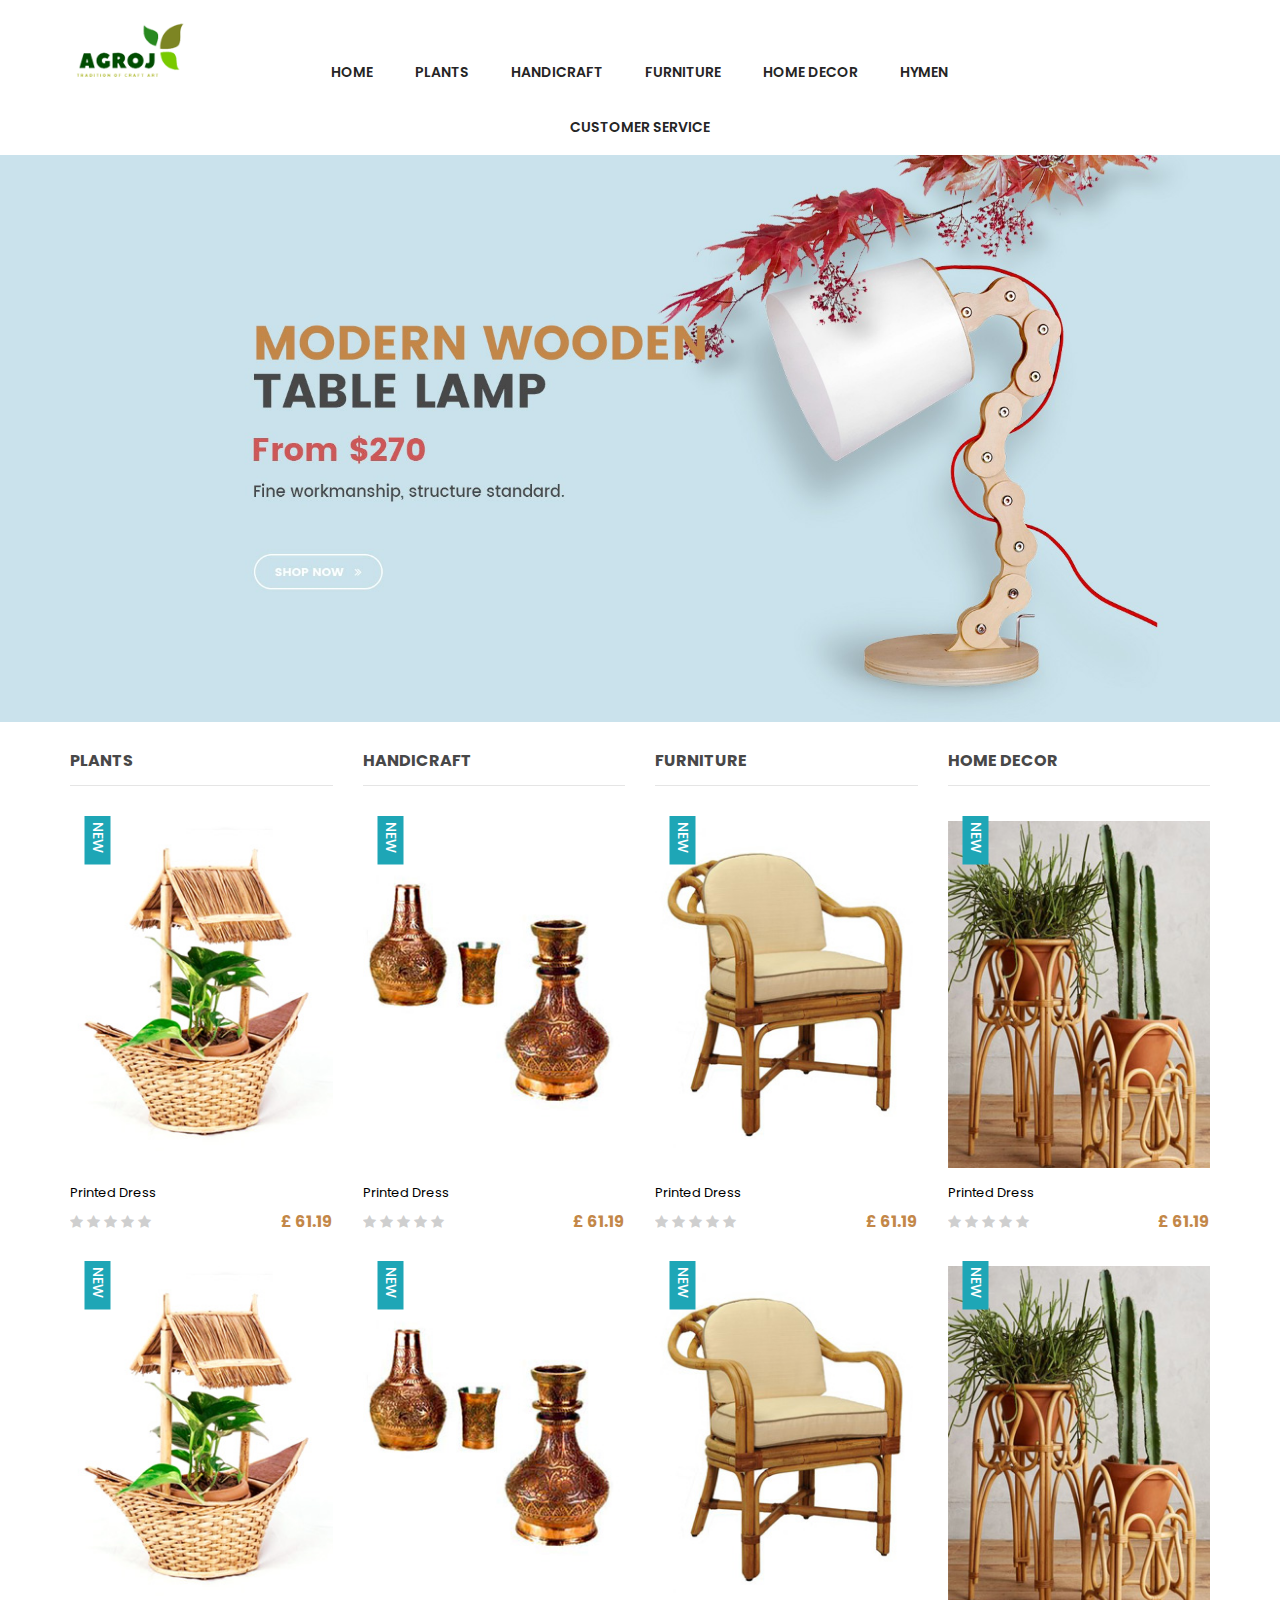
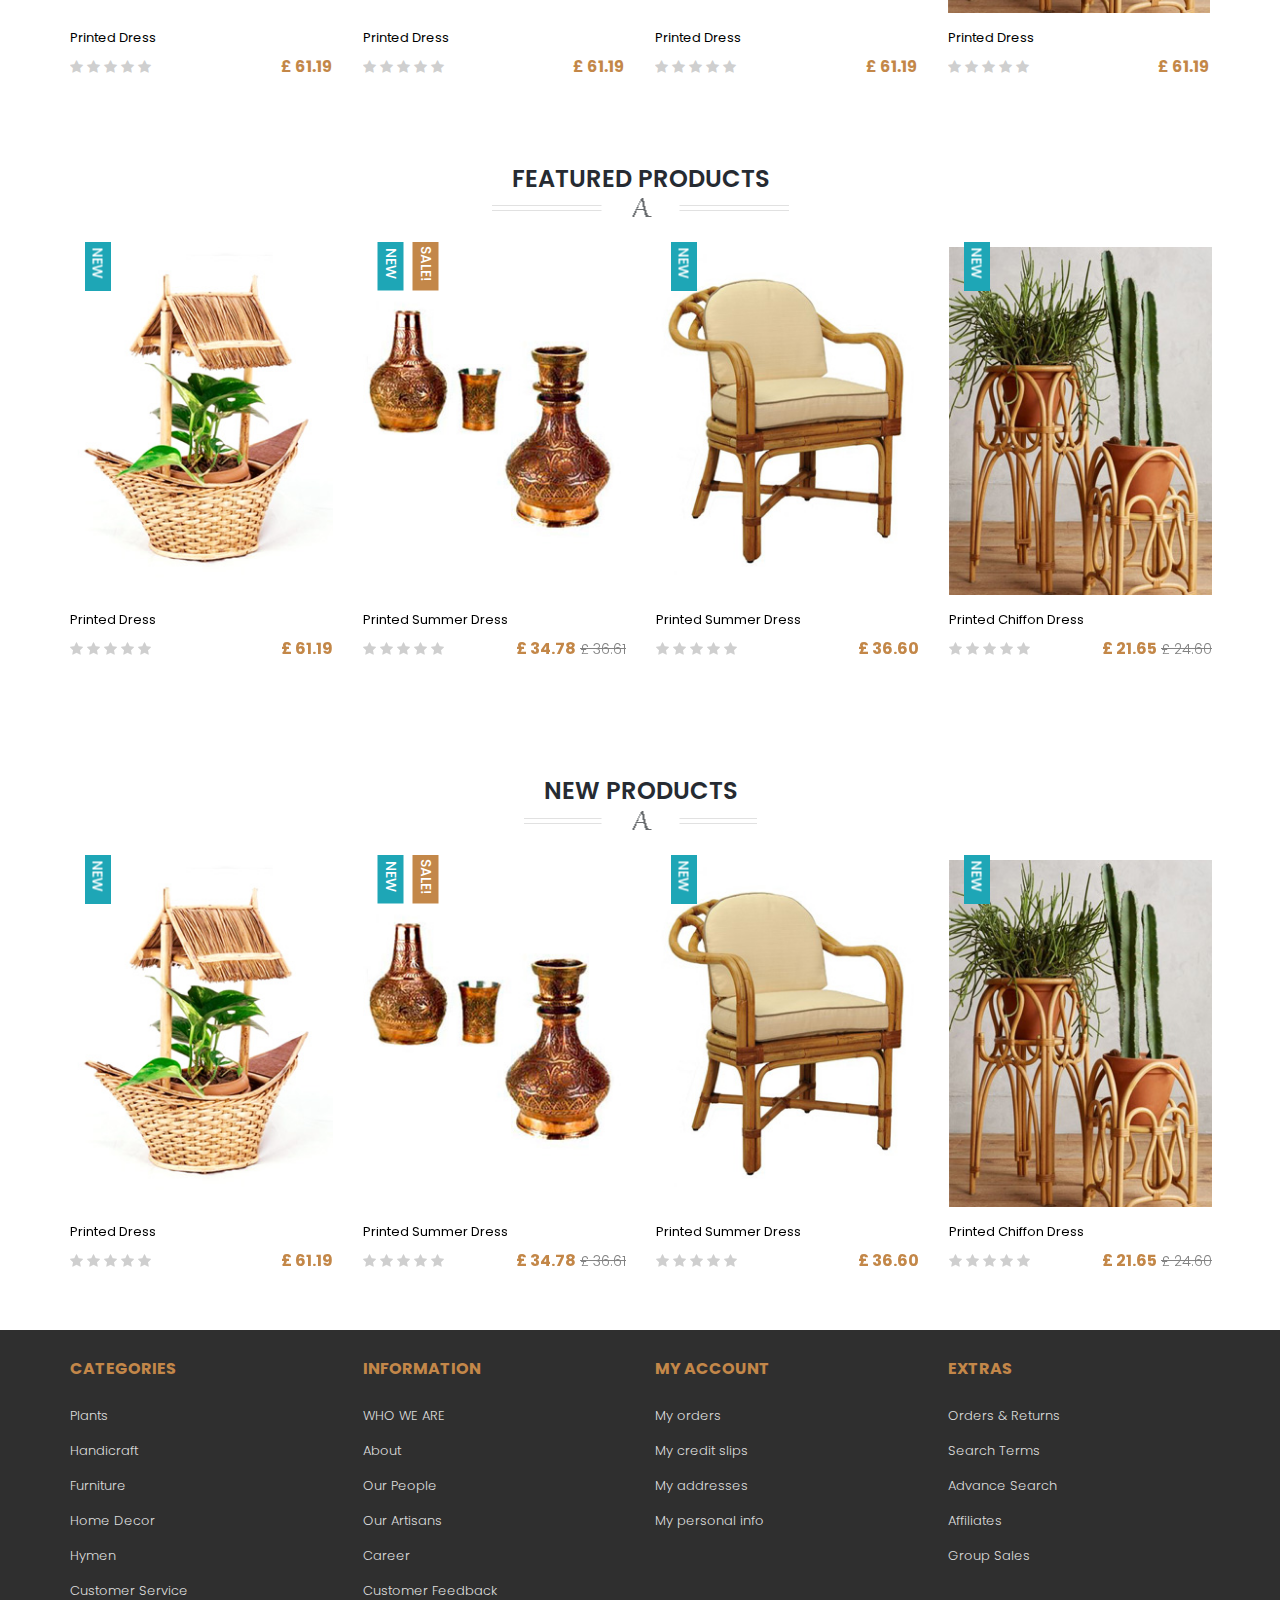
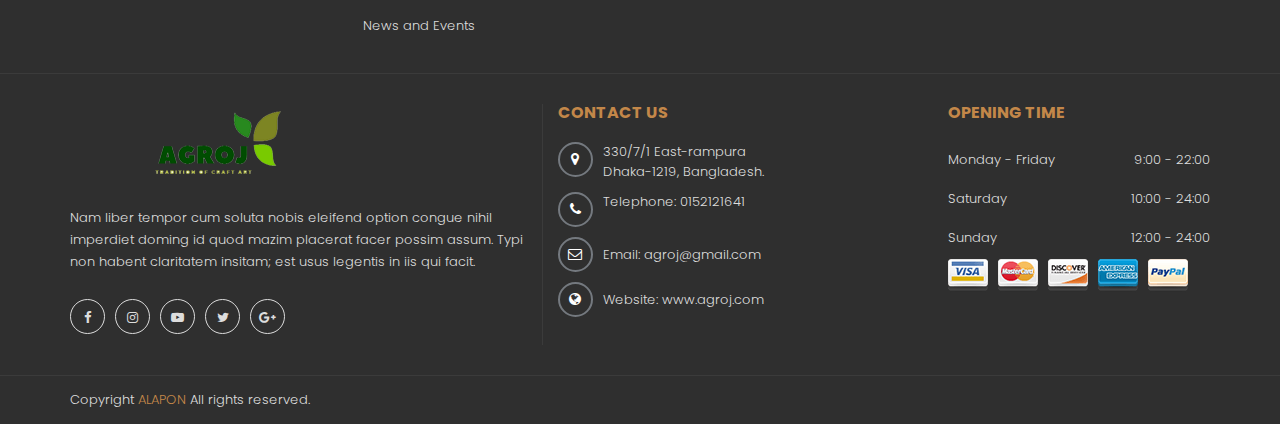
==== index.html @ 656a162f "index category details for demo" ====
<!doctype html>
<html class="no-js" lang="">
    <head>
        <meta charset="utf-8">
        <meta http-equiv="x-ua-compatible" content="ie=edge">
        <title>Home | AGROJ</title>
        <meta name="description" content="">
        <meta name="viewport" content="width=device-width, initial-scale=1">
        <!-- favicon -->		
        <link rel="shortcut icon" type="image/x-icon" href="img/favicon.ico">		
        <!-- Google Fonts -->
        <link href='https://fonts.googleapis.com/css?family=Poppins:400,500,700,300,600' rel='stylesheet' type='text/css'>
        <link rel="stylesheet" href="https://cdnjs.cloudflare.com/ajax/libs/font-awesome/4.7.0/css/font-awesome.min.css">
        <!-- Bootstrap CSS -->		
        <link rel="stylesheet" href="css/bootstrap.min.css">
        <!-- Font Awesome CSS -->
        <link rel="stylesheet" href="css/font-awesome.min.css">
        <!-- Stroke 7 Icon CSS -->
        <link rel="stylesheet" href="css/pe-icon-7-stroke.css">
        <!-- owl.carousel CSS -->
        <link rel="stylesheet" href="css/owl.carousel.css">
        <link rel="stylesheet" href="css/owl.theme.css">
        <link rel="stylesheet" href="css/owl.transitions.css">
        <!-- nivo slider CSS -->
        <link rel="stylesheet" href="css/nivo-slider.css" type="text/css" />
        <link rel="stylesheet" href="css/preview.css" type="text/css" media="screen" />	        
        <!-- jquery-ui CSS -->
        <link rel="stylesheet" href="css/jquery-ui.css">
        <!-- meanmenu CSS -->
        <link rel="stylesheet" href="css/meanmenu.min.css">
        <!-- animate CSS -->
        <link rel="stylesheet" href="css/animate.css">
        <!-- bxslider CSS -->
        <link rel="stylesheet" href="css/jquery.bxslider.css">
        <!-- Venobox CSS -->	
        <link rel="stylesheet" href="css/venobox.css" media="screen" />
        <!-- normalize CSS -->
        <link rel="stylesheet" href="css/normalize.css">
        <!-- main CSS -->
        <link rel="stylesheet" href="css/main.css">
        <!-- style CSS -->
        <link rel="stylesheet" href="css/style.css">
        <!-- responsive CSS -->
        <link rel="stylesheet" href="css/responsive.css">
        <!-- modernizr JS -->		
        <script src="js/modernizr-2.8.3.min.js"></script>
    </head>
    <body>
        <!-- Header Area Start -->
        <div class="header-area">
            <!-- Header Bottom Start -->
            <div class="header-bottom">
                <div class="container-fluid">
                    <div class="row">
                        <div class="col-lg-2 col-md-2 col-sm-6 col-xs-12">
                            <!-- Header Logo -->
                            <div class="header-logo">
                                <a href="index.html" title="Goetze">
                                    <img class="img-responsive" src="img/logo.png" alt="" style="margin-top: 20px;">
                                </a>
                            </div>
                        </div>

                        <div class="col-lg-8 col-md-8 col-sm-12 col-xs-12">
                            <!-- Main Menu -->
                            <div class="mainmenu">
                                <nav>
                                    <ul>
                                        <li class="expand"><a href="index.html">Home</a></li>
                                        <li class="expand"><a href="#">Plants</a>
                                            <!-- DropDown Menu -->
                                            <ul class="restrain sub-menu">
                                                <li><a href="#">Plant with handtrcraft</a></li>
                                                <li><a href="#">Plants with Pots</a></li>
                                                <li><a href="#">Only Plants</a></li>
                                            </ul>
                                        </li>
                                        <li class="expand"><a href="#">Handicraft</a>
                                            <!-- DropDown Menu -->
                                            <ul class="restrain sub-menu">
                                                <li><a href="#">Hut</a></li>
                                                <li><a href="#">Rickshaw</a></li>
                                                <li><a href="#">Nest</a></li>
                                                <li><a href="#">Square Box</a></li>
                                                <li><a href="#">Bamboo Stan</a></li>
                                                <li><a href="#">Hanging Pot</a></li>
                                            </ul>
                                        </li>
                                        <li><a href="#">Furniture</a>
                                            <!-- Mega Menu Four Column -->
                                            <div class="mega-menu">
                                                <span>
                                                    <a class="mega-title" href="#">Cane Furniture</a>
                                                    <a href="#">Chair</a>
                                                    <a href="#">Table</a>
                                                    <a href="#">Bed</a>
                                                    <a href="#">Sofa</a>
                                                    <a href="#">Old man Sticks</a>
                                                    <a href="#">Dolna</a>
                                                    <a href="#">Shelf</a>
                                                </span>
                                                <span>
                                                    <a class="mega-title" href="#">Wooden Furniture</a>
                                                    <a href="#">Wall Shelf</a>
                                                    <a href="#">CornerShelf</a>
                                                </span>
                                                <span>
                                                    <a class="mega-title" href="#">Bamboo Furniture</a>
                                                </span>
                                            </div>
                                        </li>
                                        <li><a href="#">Home Decor</a>
                                            <!-- Mega Menu Four Column -->
                                            <div class="mega-menu">
                                                <span>
                                                    <a class="mega-title" href="#">Living</a>
                                                    <a href="#">Mat</a>
                                                    <a href="#">Lamp</a>
                                                    <a href="#">Partition</a>
                                                    <a href="#">Curtains</a>
                                                    <a href="#">Katha</a>
                                                </span>
                                                <span>
                                                    <a class="mega-title" href="#">Dining</a>
                                                    <a href="#">Placemats</a>
                                                    <a href="#">Tray</a>
                                                    <a href="#">Coasters</a>
                                                    <a href="#">Runner</a>
                                                </span>
                                                <span>
                                                    <a class="mega-title" href="#">Decor</a>
                                                    <a href="#">Mirrors</a>
                                                    <a href="#">Hangers</a>
                                                    <a href="#">Photo Frame</a>
                                                    <a href="#">Boxes</a>
                                                    <a href="#">Flower Vase</a>
                                                    <a href="#">Shopping Bag</a>
                                                </span>
                                                <span>
                                                    <a class="mega-title" href="#">Office Accessoriecs</a>
                                                    <a href="#">Folder</a>
                                                    <a href="#l">Files Rack</a>
                                                </span>
                                            </div>
                                        </li>
                                        <li class="expand"><a href="#">Hymen</a>
                                            <!-- DropDown Menu -->
                                            <ul class="restrain sub-menu">
                                                <li class="sub-menu-title"><a href="#">Hymen Item</a></li>
                                                <li><a href="#">Gift</a></li>
                                                <li><a href="#">Jewellery</a></li>
                                                <li><a href="#">Decor</a></li>
                                            </ul>
                                        </li>
                                        <li><a href="#">Customer Service</a></li>
                                    </ul>
                                </nav>
                            </div>
                            <!--Mian Menu End-->
                        </div>
                        <!--Header Bottom Right Start-->
                        <div class="col-lg-2 col-md-2  col-sm-6 col-xs-12 header-right-inner">
                            
                        </div>
                    </div>
                </div>
            </div>
            <!--Header Bottom End-->
        </div>
        <!-- Header Area End -->
        <!-- Mobile Menu Start -->
        <div class="mobile-menu-area">
            <div class="container">
                <div class="row">
                    <div class="col-lg-12 col-md-12 col-sm-12">
                        <div class="mobile-menu">
                            <nav id="dropdown">
                                <ul>
                                    <li><a href="index.html">Home</a></li>
                                    <li><a href="#">Plants</a>
                                        <ul>
                                            <li><a href="#">Plant with handtrcraft</a></li>
                                            <li><a href="#">Plants with Pots</a></li>
                                            <li><a href="#">Only Plants</a></li>
                                        </ul>
                                    </li>
                                    <li><a href="#">Handicraft</a>
                                        <ul>
                                            <li><a href="#">Hut</a></li>
                                            <li><a href="#">Rickshaw</a></li>
                                            <li><a href="#">Nest</a></li>
                                            <li><a href="#">Square Box</a></li>
                                            <li><a href="#">Bamboo Stan</a></li>
                                            <li><a href="#">Hanging Pot</a></li>
                                        </ul>
                                    </li>
                                    <li><a href="#">Furniture</a>
                                        <ul>
                                            <li><a href="#">Cane Furniture</a>
                                                <ul>
                                                    <li><a href="#">Chair</a></li>
                                                    <li><a href="#">Table</a></li>
                                                    <li><a href="#">Bed</a></li>
                                                    <li><a href="#">Sofa</a></li>
                                                    <li><a href="#">Old man Sticks</a></li>
                                                    <li><a href="#">Dolna</a></li>
                                                    <li><a href="#">Shelf</a></li>
                                                </ul>
                                            </li>
                                            <li><a href="#">Cane Furniture</a>
                                                <ul>
                                                    <li><a href="#">Wall Shelf  </a></li>
                                                    <li><a href="#">CornerShelf</a></li>
                                                </ul>
                                            </li>
                                            <li><a href="#">Bamboo Furniture</a></li>
                                        </ul>
                                    </li>
                                    <li><a href="#">Home Decor</a>
                                        <ul>
                                            <li><a href="#">CLiving</a>
                                                <ul>
                                                    <li><a href="#">Mat</a></li>
                                                    <li><a href="#">Lamp</a></li>
                                                    <li><a href="#">Partition</a></li>
                                                    <li><a href="#">Curtains</a></li>
                                                    <li><a href="#">Katha</a></li>
                                                </ul>
                                            </li>
                                            <li><a href="#">Dining</a>
                                                <ul>
                                                    <li><a href="#">Placemats</a></li>
                                                    <li><a href="#">Tray</a></li>
                                                    <li><a href="#">Coasters</a></li>
                                                    <li><a href="#">Runner</a></li>
                                                </ul>
                                            </li>
                                            <li><a href="#">Decor</a>
                                                <ul>
                                                    <li><a href="#">Mirrors</a></li>
                                                    <li><a href="#">Hangers</a></li>
                                                    <li><a href="#">Photo Frame</a></li>
                                                    <li><a href="#">Boxes</a></li>
                                                    <li><a href="#">Flower Vase</a></li>
                                                    <li><a href="#">Shopping Bag</a></li>
                                                </ul>
                                            </li>
                                            <li><a href="#">Office Accessoriecs</a>
                                                <ul>
                                                    <li><a href="#">Folder</a></li>
                                                    <li><a href="#">Files Rack</a></li>
                                                </ul>
                                            </li>
                                        </ul>
                                    </li>
                                    <li><a href="#">Hymen</a>
                                        <ul>
                                            <li><a href="#">Gift</a></li>
                                            <li><a href="#">Jewellery</a></li>
                                            <li><a href="#">Decor</a></li>
                                        </ul>
                                    </li>
                                    <li><a href="#">Customer Service</a></li>
                                </ul>
                            </nav>
                        </div>
                    </div>
                </div>
            </div>
        </div>		
        <!-- Mobile Menu End -->
        <!--Slider Area Start-->
        <div class="slider-area">
            <div class="slider-area">
                <div class="bend niceties preview-1">
                    <div id="ensign-nivoslider-3" class="slides">   
                        <a href="#"><img src="img/slider/1.jpg" alt=""/></a>
                        <a href="#"> <img src="img/slider/2.jpg" alt=""/></a>
                    </div>
                </div>
            </div>
        </div>
        <!--Slider Area End-->
        <!--Category Area Start-->
        <div class="category-area">
            <div class="container">
                <div class="row">
                    <div class="single-cat-list col-lg-3 col-md-3 col-sm-4 col-xs-12">
                        <!-- Category Title -->
                        <h4>Plants</h4>
                        <div class="single-product">
                            <!--product Content-->
                            <div class="product-img-content">
                                <!--Product Image-->
                                <div class="product-img">
                                    <a href="product-simple.html" title="Printed Dress">
                                        <img src="img/featured/1.jpg" alt="">
                                    </a>		                                    
                                </div>
                                <span class="new-label">New</span>
                                <!--Product Action-->
                                <div class="product-action">
                                    <a href="#" title="Add to cart"><i class="fa fa-shopping-cart"></i></a>
                                    <a href="#" title="Product details" data-toggle="modal" data-target="#productModal"><i class="fa fa-expand"></i></a>
                                </div>
                            </div>
                            <div class="product-content">
                                <h5><a href="product-simple.html" title="Printed Dress">Printed Dress</a></h5>
                                <!--Product Rating-->
                                <div class="rating-icon">
                                    <i class="fa fa-star"></i>
                                    <i class="fa fa-star"></i>
                                    <i class="fa fa-star"></i>
                                    <i class="fa fa-star"></i>
                                    <i class="fa fa-star"></i>
                                </div>
                                <!--Product Price-->
                                <div class="product-price">
                                    <span class="new-price">£ 61.19</span>
                                </div>
                            </div>
                        </div>
                        <div class="single-product">
                            <!--product Content-->
                            <div class="product-img-content">
                                <!--Product Image-->
                                <div class="product-img">
                                    <a href="product-simple.html" title="Printed Dress">
                                        <img src="img/featured/1.jpg" alt="">
                                    </a>		                                    
                                </div>
                                <span class="new-label">New</span>
                                <!--Product Action-->
                                <div class="product-action">
                                    <a href="#" title="Add to cart"><i class="fa fa-shopping-cart"></i></a>
                                    <a href="#" title="Product details" data-toggle="modal" data-target="#productModal"><i class="fa fa-expand"></i></a>
                                </div>
                            </div>
                            <div class="product-content">
                                <h5><a href="product-simple.html" title="Printed Dress">Printed Dress</a></h5>
                                <!--Product Rating-->
                                <div class="rating-icon">
                                    <i class="fa fa-star"></i>
                                    <i class="fa fa-star"></i>
                                    <i class="fa fa-star"></i>
                                    <i class="fa fa-star"></i>
                                    <i class="fa fa-star"></i>
                                </div>
                                <!--Product Price-->
                                <div class="product-price">
                                    <span class="new-price">£ 61.19</span>
                                </div>
                            </div>
                        </div>
                    </div>
                    <div class="single-cat-list col-lg-3 col-md-3 col-sm-4 col-xs-12">
                        <!-- Category Title -->
                        <h4>Handicraft</h4>
                        <div class="single-product">
                            <!--product Content-->
                            <div class="product-img-content">
                                <!--Product Image-->
                                <div class="product-img">
                                    <a href="product-simple.html" title="Printed Dress">
                                        <img src="img/featured/2.jpg" alt="">
                                    </a>		                                    
                                </div>
                                <span class="new-label">New</span>
                                <!--Product Action-->
                                <div class="product-action">
                                    <a href="#" title="Add to cart"><i class="fa fa-shopping-cart"></i></a>
                                    <a href="#" title="Product details" data-toggle="modal" data-target="#productModal"><i class="fa fa-expand"></i></a>
                                </div>
                            </div>
                            <div class="product-content">
                                <h5><a href="product-simple.html" title="Printed Dress">Printed Dress</a></h5>
                                <!--Product Rating-->
                                <div class="rating-icon">
                                    <i class="fa fa-star"></i>
                                    <i class="fa fa-star"></i>
                                    <i class="fa fa-star"></i>
                                    <i class="fa fa-star"></i>
                                    <i class="fa fa-star"></i>
                                </div>
                                <!--Product Price-->
                                <div class="product-price">
                                    <span class="new-price">£ 61.19</span>
                                </div>
                            </div>
                        </div>
                        <div class="single-product">
                            <!--product Content-->
                            <div class="product-img-content">
                                <!--Product Image-->
                                <div class="product-img">
                                    <a href="product-simple.html" title="Printed Dress">
                                        <img src="img/featured/2.jpg" alt="">
                                    </a>		                                    
                                </div>
                                <span class="new-label">New</span>
                                <!--Product Action-->
                                <div class="product-action">
                                    <a href="#" title="Add to cart"><i class="fa fa-shopping-cart"></i></a>
                                    <a href="#" title="Product details" data-toggle="modal" data-target="#productModal"><i class="fa fa-expand"></i></a>
                                </div>
                            </div>
                            <div class="product-content">
                                <h5><a href="product-simple.html" title="Printed Dress">Printed Dress</a></h5>
                                <!--Product Rating-->
                                <div class="rating-icon">
                                    <i class="fa fa-star"></i>
                                    <i class="fa fa-star"></i>
                                    <i class="fa fa-star"></i>
                                    <i class="fa fa-star"></i>
                                    <i class="fa fa-star"></i>
                                </div>
                                <!--Product Price-->
                                <div class="product-price">
                                    <span class="new-price">£ 61.19</span>
                                </div>
                            </div>
                        </div>
                    </div>
                    <div class="single-cat-list col-lg-3 col-md-3 col-sm-4 col-xs-12">
                        <!-- Category Title -->
                        <h4>Furniture</h4>
                        <div class="single-product">
                            <!--product Content-->
                            <div class="product-img-content">
                                <!--Product Image-->
                                <div class="product-img">
                                    <a href="product-simple.html" title="Printed Dress">
                                        <img src="img/featured/3.jpg" alt="">
                                    </a>		                                    
                                </div>
                                <span class="new-label">New</span>
                                <!--Product Action-->
                                <div class="product-action">
                                    <a href="#" title="Add to cart"><i class="fa fa-shopping-cart"></i></a>
                                    <a href="#" title="Product details" data-toggle="modal" data-target="#productModal"><i class="fa fa-expand"></i></a>
                                </div>
                            </div>
                            <div class="product-content">
                                <h5><a href="product-simple.html" title="Printed Dress">Printed Dress</a></h5>
                                <!--Product Rating-->
                                <div class="rating-icon">
                                    <i class="fa fa-star"></i>
                                    <i class="fa fa-star"></i>
                                    <i class="fa fa-star"></i>
                                    <i class="fa fa-star"></i>
                                    <i class="fa fa-star"></i>
                                </div>
                                <!--Product Price-->
                                <div class="product-price">
                                    <span class="new-price">£ 61.19</span>
                                </div>
                            </div>
                        </div>
                        <div class="single-product">
                            <!--product Content-->
                            <div class="product-img-content">
                                <!--Product Image-->
                                <div class="product-img">
                                    <a href="product-simple.html" title="Printed Dress">
                                        <img src="img/featured/3.jpg" alt="">
                                    </a>		                                    
                                </div>
                                <span class="new-label">New</span>
                                <!--Product Action-->
                                <div class="product-action">
                                    <a href="#" title="Add to cart"><i class="fa fa-shopping-cart"></i></a>
                                    <a href="#" title="Product details" data-toggle="modal" data-target="#productModal"><i class="fa fa-expand"></i></a>
                                </div>
                            </div>
                            <div class="product-content">
                                <h5><a href="product-simple.html" title="Printed Dress">Printed Dress</a></h5>
                                <!--Product Rating-->
                                <div class="rating-icon">
                                    <i class="fa fa-star"></i>
                                    <i class="fa fa-star"></i>
                                    <i class="fa fa-star"></i>
                                    <i class="fa fa-star"></i>
                                    <i class="fa fa-star"></i>
                                </div>
                                <!--Product Price-->
                                <div class="product-price">
                                    <span class="new-price">£ 61.19</span>
                                </div>
                            </div>
                        </div>
                    </div>
                    <div class="single-cat-list col-lg-3 col-md-3 col-sm-4 col-xs-12">
                        <!-- Category Title -->
                        <h4>Home Decor</h4>
                        <div class="single-product">
                            <!--product Content-->
                            <div class="product-img-content">
                                <!--Product Image-->
                                <div class="product-img">
                                    <a href="product-simple.html" title="Printed Dress">
                                        <img src="img/featured/4.jpg" alt="">
                                    </a>		                                    
                                </div>
                                <span class="new-label">New</span>
                                <!--Product Action-->
                                <div class="product-action">
                                    <a href="#" title="Add to cart"><i class="fa fa-shopping-cart"></i></a>
                                    <a href="#" title="Product details" data-toggle="modal" data-target="#productModal"><i class="fa fa-expand"></i></a>
                                </div>
                            </div>
                            <div class="product-content">
                                <h5><a href="product-simple.html" title="Printed Dress">Printed Dress</a></h5>
                                <!--Product Rating-->
                                <div class="rating-icon">
                                    <i class="fa fa-star"></i>
                                    <i class="fa fa-star"></i>
                                    <i class="fa fa-star"></i>
                                    <i class="fa fa-star"></i>
                                    <i class="fa fa-star"></i>
                                </div>
                                <!--Product Price-->
                                <div class="product-price">
                                    <span class="new-price">£ 61.19</span>
                                </div>
                            </div>
                        </div>
                        <div class="single-product">
                            <!--product Content-->
                            <div class="product-img-content">
                                <!--Product Image-->
                                <div class="product-img">
                                    <a href="product-simple.html" title="Printed Dress">
                                        <img src="img/featured/4.jpg" alt="">
                                    </a>		                                    
                                </div>
                                <span class="new-label">New</span>
                                <!--Product Action-->
                                <div class="product-action">
                                    <a href="#" title="Add to cart"><i class="fa fa-shopping-cart"></i></a>
                                    <a href="#" title="Product details" data-toggle="modal" data-target="#productModal"><i class="fa fa-expand"></i></a>
                                </div>
                            </div>
                            <div class="product-content">
                                <h5><a href="product-simple.html" title="Printed Dress">Printed Dress</a></h5>
                                <!--Product Rating-->
                                <div class="rating-icon">
                                    <i class="fa fa-star"></i>
                                    <i class="fa fa-star"></i>
                                    <i class="fa fa-star"></i>
                                    <i class="fa fa-star"></i>
                                    <i class="fa fa-star"></i>
                                </div>
                                <!--Product Price-->
                                <div class="product-price">
                                    <span class="new-price">£ 61.19</span>
                                </div>
                            </div>
                        </div>
                    </div>
                </div>
            </div>
        </div>
        <!--Category Area End-->	
        <!--Featured Area Start-->
        <div class="featured-area section-padding">
            <div class="container">
                <div class="section-title">
                    <h4>Featured products</h4>
                </div>
                <div class="row">
                    <!--Product List Start-->
                    <div class="featured-product-list indicator-style">
                        <!--Single Product -->
                        <div class="col-md-3 col-sm-6">
                            <div class="single-product">
                                <!--product Content-->
                                <div class="product-img-content">
                                    <!--Product Image-->
                                    <div class="product-img">
                                        <a href="product-simple.html" title="Printed Dress">
                                            <img src="img/featured/1.jpg" alt="">
                                        </a>		                                    
                                    </div>
                                    <span class="new-label">New</span>
                                    <!--Product Action-->
                                    <div class="product-action">
                                        <a href="#" title="Add to cart"><i class="fa fa-shopping-cart"></i></a>
                                        <a href="#" title="Product details" data-toggle="modal" data-target="#productModal"><i class="fa fa-expand"></i></a>
                                    </div>
                                </div>
                                <div class="product-content">
                                    <h5><a href="product-simple.html" title="Printed Dress">Printed Dress</a></h5>
                                    <!--Product Rating-->
                                    <div class="rating-icon">
                                        <i class="fa fa-star"></i>
                                        <i class="fa fa-star"></i>
                                        <i class="fa fa-star"></i>
                                        <i class="fa fa-star"></i>
                                        <i class="fa fa-star"></i>
                                    </div>
                                    <!--Product Price-->
                                    <div class="product-price">
                                        <span class="new-price">£ 61.19</span>
                                    </div>
                                </div>
                            </div>
                        </div>
                        <!--Single Product -->
                        <div class="col-md-3 col-sm-6">
                            <div class="single-product">
                                <!--product Content-->
                                <div class="product-img-content">
                                    <!--Product Image-->
                                    <div class="product-img">
                                        <a href="product-simple.html" title="Printed Summer Dress">
                                            <img src="img/featured/2.jpg" alt="">
                                        </a>		                                    
                                    </div>
                                    <span class="new-label">New</span>
                                    <span class="sale-label">Sale!</span>
                                    <!--Product Action-->
                                    <div class="product-action">
                                        <a href="#" title="Add to cart"><i class="fa fa-shopping-cart"></i></a>
                                        <a href="#" title="Product details" data-toggle="modal" data-target="#productModal"><i class="fa fa-expand"></i></a>
                                    </div>
                                </div>
                                <div class="product-content">
                                    <h5><a href="product-simple.html" title="Printed Summer Dress">Printed Summer Dress</a></h5>
                                    <!--Product Rating-->
                                    <div class="rating-icon">
                                        <i class="fa fa-star"></i>
                                        <i class="fa fa-star"></i>
                                        <i class="fa fa-star"></i>
                                        <i class="fa fa-star"></i>
                                        <i class="fa fa-star"></i>
                                    </div>
                                    <!--Product Price-->
                                    <div class="product-price">
                                        <span class="new-price">£ 34.78</span>
                                        <span class="old-price">£ 36.61</span>
                                    </div>
                                </div>
                            </div>
                        </div>
                        <!--Single Product -->
                        <div class="col-md-3 col-sm-6">
                            <div class="single-product">
                                <!--product Content-->
                                <div class="product-img-content">
                                    <!--Product Image-->
                                    <div class="product-img">
                                        <a href="product-simple.html" title="Printed Summer Dress">
                                            <img src="img/featured/3.jpg" alt="">
                                        </a>		                                    
                                    </div>
                                    <span class="new-label">New</span>
                                    <!--Product Action-->
                                    <div class="product-action">
                                        <a href="#" title="Add to cart"><i class="fa fa-shopping-cart"></i></a>
                                        <a href="#" title="Product details" data-toggle="modal" data-target="#productModal"><i class="fa fa-expand"></i></a>
                                    </div>
                                </div>
                                <div class="product-content">
                                    <h5><a href="product-simple.html" title="Printed Summer Dress">Printed Summer Dress</a></h5>
                                    <!--Product Rating-->
                                    <div class="rating-icon">
                                        <i class="fa fa-star"></i>
                                        <i class="fa fa-star"></i>
                                        <i class="fa fa-star"></i>
                                        <i class="fa fa-star"></i>
                                        <i class="fa fa-star"></i>
                                    </div>
                                    <!--Product Price-->
                                    <div class="product-price">
                                        <span class="new-price">£ 36.60</span>
                                    </div>
                                </div>
                            </div>
                        </div>
                        <!--Single Product -->
                        <div class="col-md-3 col-sm-6">
                            <div class="single-product">
                                <!--product Content-->
                                <div class="product-img-content">
                                    <!--Product Image-->
                                    <div class="product-img">
                                        <a href="product-simple.html" title="Printed Chiffon Dress">
                                            <img src="img/featured/4.jpg" alt="">
                                        </a>		                                    
                                    </div>
                                    <span class="new-label">New</span>
                                    <!--Product Action-->
                                    <div class="product-action">
                                        <a href="#" title="Add to cart"><i class="fa fa-shopping-cart"></i></a>
                                        <a href="#" title="Product details" data-toggle="modal" data-target="#productModal"><i class="fa fa-expand"></i></a>
                                    </div>
                                </div>
                                <div class="product-content">
                                    <h5><a href="product-simple.html" title="Printed Chiffon Dress">Printed Chiffon Dress</a></h5>
                                    <!--Product Rating-->
                                    <div class="rating-icon">
                                        <i class="fa fa-star"></i>
                                        <i class="fa fa-star"></i>
                                        <i class="fa fa-star"></i>
                                        <i class="fa fa-star"></i>
                                        <i class="fa fa-star"></i>
                                    </div>
                                    <!--Product Price-->
                                    <div class="product-price">
                                        <span class="new-price">£ 21.65</span>
                                        <span class="old-price">£ 24.60</span>
                                    </div>
                                </div>
                            </div>
                        </div>
                        <!--Single Product -->
                        <div class="col-md-3 col-sm-6">
                            <div class="single-product">
                                <!--product Content-->
                                <div class="product-img-content">
                                    <!--Product Image-->
                                    <div class="product-img">
                                        <a href="product-simple.html" title="Printed Dress">
                                            <img src="img/featured/5.jpg" alt="">
                                        </a>		                                    
                                    </div>
                                    <span class="new-label">New</span>
                                    <!--Product Action-->
                                    <div class="product-action">
                                        <a href="#" title="Add to cart"><i class="fa fa-shopping-cart"></i></a>
                                        <a href="#" title="Product details" data-toggle="modal" data-target="#productModal"><i class="fa fa-expand"></i></a>
                                    </div>
                                </div>
                                <div class="product-content">
                                    <h5><a href="product-simple.html" title="Printed Dress">Printed Dress</a></h5>
                                    <!--Product Rating-->
                                    <div class="rating-icon">
                                        <i class="fa fa-star"></i>
                                        <i class="fa fa-star"></i>
                                        <i class="fa fa-star"></i>
                                        <i class="fa fa-star"></i>
                                        <i class="fa fa-star"></i>
                                    </div>
                                    <!--Product Price-->
                                    <div class="product-price">
                                        <span class="new-price">£ 31.20</span>
                                    </div>
                                </div>
                            </div>
                        </div>
                        <!--Single Product -->
                        <div class="col-md-3 col-sm-6">
                            <div class="single-product">
                                <!--product Content-->
                                <div class="product-img-content">
                                    <!--Product Image-->
                                    <div class="product-img">
                                        <a href="product-simple.html" title="Blouse">
                                            <img src="img/featured/6.jpg" alt="">
                                        </a>		                                    
                                    </div>
                                    <span class="new-label">New</span>
                                    <!--Product Action-->
                                    <div class="product-action">
                                        <a href="#" title="Add to cart"><i class="fa fa-shopping-cart"></i></a>
                                        <a href="#" title="Product details" data-toggle="modal" data-target="#productModal"><i class="fa fa-expand"></i></a>
                                    </div>
                                </div>
                                <div class="product-content">
                                    <!--Product Name-->
                                    <h5><a href="product-simple.html" title="Blouse">Blouse</a></h5>
                                    <!--Product Rating-->
                                    <div class="rating-icon">
                                        <i class="fa fa-star"></i>
                                        <i class="fa fa-star"></i>
                                        <i class="fa fa-star"></i>
                                        <i class="fa fa-star"></i>
                                        <i class="fa fa-star"></i>
                                    </div>
                                    <!--Product Price-->
                                    <div class="product-price">
                                        <span class="new-price">£ 32.40</span>
                                    </div>
                                </div>
                            </div>
                        </div>
                        <!--Single Product -->
                        <div class="col-md-3 col-sm-6">
                            <div class="single-product">
                                <!--product Content-->
                                <div class="product-img-content">
                                    <!--Product Image-->
                                    <div class="product-img">
                                        <a href="product-simple.html" title="Faded Short Sleeves T-shirt">
                                            <img src="img/featured/7.jpg" alt="">
                                        </a>		                                    
                                    </div>
                                    <span class="new-label">New</span>
                                    <!--Product Action-->
                                    <div class="product-action">
                                        <a href="#" title="Add to cart"><i class="fa fa-shopping-cart"></i></a>
                                        <a href="#" title="Product details" data-toggle="modal" data-target="#productModal"><i class="fa fa-expand"></i></a>
                                    </div>
                                </div>
                                <div class="product-content">
                                    <!--Product Name-->
                                    <h5><a href="product-simple.html" title="Faded Short Sleeves T-shirt">Faded Short Sleeves T-shirt</a></h5>
                                    <!--Product Rating-->
                                    <div class="rating-icon">
                                        <i class="fa fa-star"></i>
                                        <i class="fa fa-star"></i>
                                        <i class="fa fa-star"></i>
                                        <i class="fa fa-star"></i>
                                        <i class="fa fa-star"></i>
                                    </div>
                                    <!--Product Price-->
                                    <div class="product-price">
                                        <span class="new-price">£ 16.84</span>
                                        <span class="old-price">£ 19.81</span>
                                    </div>
                                </div>
                            </div>
                        </div>
                        <!--Single Product End-->
                    </div>
                    <!--Product List Start-->
                </div>
            </div>
        </div>
        <!--Featured Area End-->	
        <!--New products Area Start-->
        <div class="featured-area section-padding">
            <div class="container">
                <div class="section-title">
                    <h4>New products</h4>
                </div>
                <div class="row">
                    <!--Product List Start-->
                    <div class="featured-product-list indicator-style">
                        <!--Single Product -->
                        <div class="col-md-3 col-sm-6">
                            <div class="single-product">
                                <!--product Content-->
                                <div class="product-img-content">
                                    <!--Product Image-->
                                    <div class="product-img">
                                        <a href="product-simple.html" title="Printed Dress">
                                            <img src="img/featured/1.jpg" alt="">
                                        </a>		                                    
                                    </div>
                                    <span class="new-label">New</span>
                                    <!--Product Action-->
                                    <div class="product-action">
                                        <a href="#" title="Add to cart"><i class="fa fa-shopping-cart"></i></a>
                                        <a href="#" title="Product details" data-toggle="modal" data-target="#productModal"><i class="fa fa-expand"></i></a>
                                    </div>
                                </div>
                                <div class="product-content">
                                    <h5><a href="product-simple.html" title="Printed Dress">Printed Dress</a></h5>
                                    <!--Product Rating-->
                                    <div class="rating-icon">
                                        <i class="fa fa-star"></i>
                                        <i class="fa fa-star"></i>
                                        <i class="fa fa-star"></i>
                                        <i class="fa fa-star"></i>
                                        <i class="fa fa-star"></i>
                                    </div>
                                    <!--Product Price-->
                                    <div class="product-price">
                                        <span class="new-price">£ 61.19</span>
                                    </div>
                                </div>
                            </div>
                        </div>
                        <!--Single Product -->
                        <div class="col-md-3 col-sm-6">
                            <div class="single-product">
                                <!--product Content-->
                                <div class="product-img-content">
                                    <!--Product Image-->
                                    <div class="product-img">
                                        <a href="product-simple.html" title="Printed Summer Dress">
                                            <img src="img/featured/2.jpg" alt="">
                                        </a>		                                    
                                    </div>
                                    <span class="new-label">New</span>
                                    <span class="sale-label">Sale!</span>
                                    <!--Product Action-->
                                    <div class="product-action">
                                        <a href="#" title="Add to cart"><i class="fa fa-shopping-cart"></i></a>
                                        <a href="#" title="Product details" data-toggle="modal" data-target="#productModal"><i class="fa fa-expand"></i></a>
                                    </div>
                                </div>
                                <div class="product-content">
                                    <h5><a href="product-simple.html" title="Printed Summer Dress">Printed Summer Dress</a></h5>
                                    <!--Product Rating-->
                                    <div class="rating-icon">
                                        <i class="fa fa-star"></i>
                                        <i class="fa fa-star"></i>
                                        <i class="fa fa-star"></i>
                                        <i class="fa fa-star"></i>
                                        <i class="fa fa-star"></i>
                                    </div>
                                    <!--Product Price-->
                                    <div class="product-price">
                                        <span class="new-price">£ 34.78</span>
                                        <span class="old-price">£ 36.61</span>
                                    </div>
                                </div>
                            </div>
                        </div>
                        <!--Single Product -->
                        <div class="col-md-3 col-sm-6">
                            <div class="single-product">
                                <!--product Content-->
                                <div class="product-img-content">
                                    <!--Product Image-->
                                    <div class="product-img">
                                        <a href="product-simple.html" title="Printed Summer Dress">
                                            <img src="img/featured/3.jpg" alt="">
                                        </a>		                                    
                                    </div>
                                    <span class="new-label">New</span>
                                    <!--Product Action-->
                                    <div class="product-action">
                                        <a href="#" title="Add to cart"><i class="fa fa-shopping-cart"></i></a>
                                        <a href="#" title="Product details" data-toggle="modal" data-target="#productModal"><i class="fa fa-expand"></i></a>
                                    </div>
                                </div>
                                <div class="product-content">
                                    <h5><a href="product-simple.html" title="Printed Summer Dress">Printed Summer Dress</a></h5>
                                    <!--Product Rating-->
                                    <div class="rating-icon">
                                        <i class="fa fa-star"></i>
                                        <i class="fa fa-star"></i>
                                        <i class="fa fa-star"></i>
                                        <i class="fa fa-star"></i>
                                        <i class="fa fa-star"></i>
                                    </div>
                                    <!--Product Price-->
                                    <div class="product-price">
                                        <span class="new-price">£ 36.60</span>
                                    </div>
                                </div>
                            </div>
                        </div>
                        <!--Single Product -->
                        <div class="col-md-3 col-sm-6">
                            <div class="single-product">
                                <!--product Content-->
                                <div class="product-img-content">
                                    <!--Product Image-->
                                    <div class="product-img">
                                        <a href="product-simple.html" title="Printed Chiffon Dress">
                                            <img src="img/featured/4.jpg" alt="">
                                        </a>		                                    
                                    </div>
                                    <span class="new-label">New</span>
                                    <!--Product Action-->
                                    <div class="product-action">
                                        <a href="#" title="Add to cart"><i class="fa fa-shopping-cart"></i></a>
                                        <a href="#" title="Product details" data-toggle="modal" data-target="#productModal"><i class="fa fa-expand"></i></a>
                                    </div>
                                </div>
                                <div class="product-content">
                                    <h5><a href="product-simple.html" title="Printed Chiffon Dress">Printed Chiffon Dress</a></h5>
                                    <!--Product Rating-->
                                    <div class="rating-icon">
                                        <i class="fa fa-star"></i>
                                        <i class="fa fa-star"></i>
                                        <i class="fa fa-star"></i>
                                        <i class="fa fa-star"></i>
                                        <i class="fa fa-star"></i>
                                    </div>
                                    <!--Product Price-->
                                    <div class="product-price">
                                        <span class="new-price">£ 21.65</span>
                                        <span class="old-price">£ 24.60</span>
                                    </div>
                                </div>
                            </div>
                        </div>
                        <!--Single Product -->
                        <div class="col-md-3 col-sm-6">
                            <div class="single-product">
                                <!--product Content-->
                                <div class="product-img-content">
                                    <!--Product Image-->
                                    <div class="product-img">
                                        <a href="product-simple.html" title="Printed Dress">
                                            <img src="img/featured/5.jpg" alt="">
                                        </a>		                                    
                                    </div>
                                    <span class="new-label">New</span>
                                    <!--Product Action-->
                                    <div class="product-action">
                                        <a href="#" title="Add to cart"><i class="fa fa-shopping-cart"></i></a>
                                        <a href="#" title="Product details" data-toggle="modal" data-target="#productModal"><i class="fa fa-expand"></i></a>
                                    </div>
                                </div>
                                <div class="product-content">
                                    <h5><a href="product-simple.html" title="Printed Dress">Printed Dress</a></h5>
                                    <!--Product Rating-->
                                    <div class="rating-icon">
                                        <i class="fa fa-star"></i>
                                        <i class="fa fa-star"></i>
                                        <i class="fa fa-star"></i>
                                        <i class="fa fa-star"></i>
                                        <i class="fa fa-star"></i>
                                    </div>
                                    <!--Product Price-->
                                    <div class="product-price">
                                        <span class="new-price">£ 31.20</span>
                                    </div>
                                </div>
                            </div>
                        </div>
                        <!--Single Product -->
                        <div class="col-md-3 col-sm-6">
                            <div class="single-product">
                                <!--product Content-->
                                <div class="product-img-content">
                                    <!--Product Image-->
                                    <div class="product-img">
                                        <a href="product-simple.html" title="Blouse">
                                            <img src="img/featured/6.jpg" alt="">
                                        </a>		                                    
                                    </div>
                                    <span class="new-label">New</span>
                                    <!--Product Action-->
                                    <div class="product-action">
                                        <a href="#" title="Add to cart"><i class="fa fa-shopping-cart"></i></a>
                                        <a href="#" title="Product details" data-toggle="modal" data-target="#productModal"><i class="fa fa-expand"></i></a>
                                    </div>
                                </div>
                                <div class="product-content">
                                    <!--Product Name-->
                                    <h5><a href="product-simple.html" title="Blouse">Blouse</a></h5>
                                    <!--Product Rating-->
                                    <div class="rating-icon">
                                        <i class="fa fa-star"></i>
                                        <i class="fa fa-star"></i>
                                        <i class="fa fa-star"></i>
                                        <i class="fa fa-star"></i>
                                        <i class="fa fa-star"></i>
                                    </div>
                                    <!--Product Price-->
                                    <div class="product-price">
                                        <span class="new-price">£ 32.40</span>
                                    </div>
                                </div>
                            </div>
                        </div>
                        <!--Single Product -->
                        <div class="col-md-3 col-sm-6">
                            <div class="single-product">
                                <!--product Content-->
                                <div class="product-img-content">
                                    <!--Product Image-->
                                    <div class="product-img">
                                        <a href="product-simple.html" title="Faded Short Sleeves T-shirt">
                                            <img src="img/featured/7.jpg" alt="">
                                        </a>		                                    
                                    </div>
                                    <span class="new-label">New</span>
                                    <!--Product Action-->
                                    <div class="product-action">
                                        <a href="#" title="Add to cart"><i class="fa fa-shopping-cart"></i></a>
                                        <a href="#" title="Product details" data-toggle="modal" data-target="#productModal"><i class="fa fa-expand"></i></a>
                                    </div>
                                </div>
                                <div class="product-content">
                                    <!--Product Name-->
                                    <h5><a href="product-simple.html" title="Faded Short Sleeves T-shirt">Faded Short Sleeves T-shirt</a></h5>
                                    <!--Product Rating-->
                                    <div class="rating-icon">
                                        <i class="fa fa-star"></i>
                                        <i class="fa fa-star"></i>
                                        <i class="fa fa-star"></i>
                                        <i class="fa fa-star"></i>
                                        <i class="fa fa-star"></i>
                                    </div>
                                    <!--Product Price-->
                                    <div class="product-price">
                                        <span class="new-price">£ 16.84</span>
                                        <span class="old-price">£ 19.81</span>
                                    </div>
                                </div>
                            </div>
                        </div>
                        <!--Single Product End-->
                    </div>
                    <!--Product List Start-->
                </div>	
            </div>
        </div>
        <!--New products Area End-->


        <!--Footer Area Start-->
        <div class="footer-area">
            <!--Footer Top Area Start-->
            <div class="footer-top section-padding2">
                <div class="container">
                    <div class="row">
                        <div class="col-xs-12 col-sm-4 col-md-3">
                            <div class="footer-top-menu">
                                <h3 class="footer-widget-title">Categories</h3>
                                <ul class="toggle-footer">
                                    <li><a href="#">Plants</a></li>
                                    <li><a href="#">Handicraft</a></li>
                                    <li><a href="#">Furniture</a></li>
                                    <li><a href="#">Home Decor</a></li>
                                    <li><a href="#">Hymen</a></li>
                                    <li><a href="#">Customer Service</a></li>
                                </ul>
                            </div>
                        </div>
                        <div class="col-xs-12 col-sm-4 col-md-3">
                            <div class="footer-top-menu">
                                <h3 class="footer-widget-title">Information</h3>
                                <ul class="toggle-footer">
                                    <li><a href="#">WHO WE ARE</a></li>
                                    <li><a href="#">About</a></li>
                                    <li><a href="#">Our People</a></li>
                                    <li><a href="#">Our Artisans</a></li>
                                    <li><a href="#">Career</a></li>
                                    <li><a href="#">Customer Feedback</a></li>
                                    <li><a href="#">News and Events</a></li>
                                </ul>
                            </div>
                        </div>
                        <div class="col-xs-12 col-sm-4 col-md-3">
                            <div class="footer-top-menu">
                                <h3 class="footer-widget-title">My account</h3>
                                <ul class="toggle-footer">
                                    <li><a href="#">My orders</a></li>
                                    <li><a href="#">My credit slips</a></li>
                                    <li><a href="#">My addresses</a></li>
                                    <li><a href="#">My personal info</a></li>
                                </ul>
                            </div>
                        </div>
                        <div class="col-xs-12 col-sm-3 col-md-3 hidden-sm">
                            <div class="footer-top-menu">
                                <h3 class="footer-widget-title">EXTRAS</h3>
                                <ul class="toggle-footer">
                                    <li><a href="#">Orders & Returns</a></li>
                                    <li><a href="#">Search Terms</a></li>
                                    <li><a href="#">Advance Search</a></li>
                                    <li><a href="#">Affiliates</a></li>
                                    <li><a href="#">Group Sales</a></li>
                                </ul>
                            </div>
                        </div>
                    </div>
                </div>
            </div>
            <!--Footer Top Area Start-->
            <!--Footer Middle Area Start-->
            <div class="footer-middle section-padding2">
                <div class="container">
                    <div class="row">
                        <div class="footer-border-right col-lg-5 col-md-5 col-sm-6 col-xs-12 ">
                            <div class="footer-middle-content">
                                <a href="index.html"><img src="img/logo_footer.png" alt=""></a>
                                <p>Nam liber tempor cum soluta nobis eleifend option congue nihil imperdiet doming id quod mazim placerat facer possim assum. Typi non habent claritatem insitam; est usus legentis in iis qui facit.</p>
                                <div class="social-icon">
                                    <ul>
                                        <li><a href="#"><i class="fa fa-facebook"></i></a></li>
                                        <li><a href="#"><i class="fa fa-instagram"></i></a></li>
                                        <li><a href="#"><i class="fa fa-youtube-play"></i></a></li>
                                        <li><a href="#"><i class="fa fa-twitter"></i></a></li>
                                        <li><a href="#"><i class="fa fa-google-plus"></i></a></li>
                                    </ul>
                                </div>
                            </div>
                        </div>
                        <div class="col-lg-4 col-md-4 col-sm-6 col-xs-12">
                            <div class="contact-area">
                                <h3 class="footer-widget-title">CONTACT US</h3>
                                <div class="footer-info contact">
                                    <ul class="toggle-footer">
                                        <li>
                                            <i class="fa fa-map-marker"></i>
                                            <p>330/7/1 East-rampura <br />  Dhaka-1219, Bangladesh.</p>
                                        </li>
                                        <li style="height: 35px;">
                                            <i class="fa fa-phone"></i>
                                            <p>Telephone: 0152121641</p>
                                        </li>
                                        <li>
                                            <i class="fa fa-envelope-o"></i>
                                            Email: agroj@gmail.com
                                        </li>
                                        <li>
                                            <i class="fa fa-globe"></i>
                                            Website: www.agroj.com
                                        </li>
                                    </ul>								
                                </div>
                            </div>
                        </div>
                        <div class="col-lg-3 col-md-3 col-sm-3 col-xs-12 hidden-sm">
                            <div class="time-area">
                                <h3 class="footer-widget-title">OPENING TIME</h3>
                                <ul class="toggle-footer">
                                    <li>
                                        <span class="pull-left">Monday - Friday</span>
                                        <span class="pull-right">9:00 - 22:00</span>
                                    </li>
                                    <li>
                                        <span class="pull-left">Saturday</span>
                                        <span class="pull-right">10:00 - 24:00</span>
                                    </li>
                                    <li>
                                        <span class="pull-left">Sunday</span>
                                        <span class="pull-right">12:00 - 24:00</span>
                                    </li>
                                </ul>
                                <div class="paypal">
                                    <img src="img/paypal.png" alt="">
                                </div>
                            </div>
                        </div>
                    </div>
                </div>
            </div>
            <!--Footer Middle Area Start-->
            <!--Footer Bottom Area Start-->
            <div class="footer-bottom-area">
                <div class="container">
                    <div class="row">
                        <div class="col-md-12">
                            <p>Copyright <a href="http://alapon.com/" target="_blank">ALAPON</a> All rights reserved.</p>						
                        </div>
                    </div>
                </div>
            </div>
            <!--Footer Bottom Area End-->
        </div>
        <!--Footer Area End-->
        <!--Quickview Product Start -->
        <div id="quickview-wrapper">
            <!-- Modal -->
            <div class="modal fade" id="productModal" tabindex="-1" role="dialog">
                <div class="modal-dialog" role="document">
                    <div class="modal-content">
                        <div class="modal-header">
                            <button type="button" class="close" data-dismiss="modal" aria-label="Close"><span aria-hidden="true">&times;</span></button>
                        </div>
                        <div class="modal-body">
                            <div class="modal-product">
                                <div class="product-images">
                                    <div class="main-image images">
                                        <img alt="" src="img/featured/quickview.jpg">
                                    </div>
                                </div>
                                <div class="product-info">
                                    <h1>Diam quis cursus</h1>
                                    <div class="price-box">
                                        <p class="price"><span class="special-price"><span class="amount">$132.00</span></span></p>
                                    </div>
                                    <a href="product-details.html" class="see-all">See all features</a>
                                    <div class="quick-add-to-cart">
                                        <form method="post" class="cart">
                                            <div class="numbers-row">
                                                <input type="number" id="french-hens" value="3">
                                            </div>
                                            <button class="single_add_to_cart_button" type="submit">Add to cart</button>
                                        </form>
                                    </div>
                                    <div class="quick-desc">
                                        Lorem ipsum dolor sit amet, consectetur adipiscing elit. Nam fringilla augue nec est tristique auctor. Donec non est at libero vulputate rutrum. Morbi ornare lectus quis justo gravida semper. Nulla tellus mi, vulputate adipiscing cursus eu, suscipit id nulla.
                                    </div>
                                    <div class="social-sharing">
                                        <div class="widget widget_socialsharing_widget">
                                            <h3 class="widget-title-modal">Share this product</h3>
                                            <ul class="social-icons">
                                                <li><a target="_blank" title="Facebook" href="#" class="facebook social-icon"><i class="fa fa-facebook"></i></a></li>
                                                <li><a target="_blank" title="Twitter" href="#" class="twitter social-icon"><i class="fa fa-twitter"></i></a></li>
                                                <li><a target="_blank" title="Pinterest" href="#" class="pinterest social-icon"><i class="fa fa-pinterest"></i></a></li>
                                                <li><a target="_blank" title="Google +" href="#" class="gplus social-icon"><i class="fa fa-google-plus"></i></a></li>
                                                <li><a target="_blank" title="LinkedIn" href="#" class="linkedin social-icon"><i class="fa fa-linkedin"></i></a></li>
                                            </ul>
                                        </div>
                                    </div>
                                </div><!-- .product-info -->
                            </div>
                        </div>
                    </div>
                </div>
            </div>
        </div>
        <!--End of Quickview Product-->			
        <!-- jquery -->		
        <script src="js/jquery-1.11.3.min.js"></script>
        <!-- bootstrap JS -->		
        <script src="js/bootstrap.min.js"></script>
        <!-- wow JS -->		
        <script src="js/wow.min.js"></script>
        <!-- price-slider JS -->		
        <script src="js/jquery-price-slider.js"></script>	
        <!-- jquery Venobox js -->
        <script src="js/venobox.js"></script>	
        <!-- jquery bxslider js -->
        <script src="js/jquery.bxslider.min.js"></script>
        <!-- meanmenu JS -->		
        <script src="js/jquery.meanmenu.js"></script>
        <!-- countdown JS -->		
        <script src="js/jquery.countdown.min.js"></script>
        <!-- owl.carousel JS -->		
        <script src="js/owl.carousel.min.js"></script>	
        <!-- Nivo slider js --> 		
        <script src="js/jquery.nivo.slider.js" type="text/javascript"></script>
        <script src="js/home.js" type="text/javascript"></script>
        <!-- scrollUp JS -->		
        <script src="js/jquery.scrollUp.min.js"></script>
        <!-- plugins JS -->		
        <script src="js/plugins.js"></script>
        <!-- main JS -->		
        <script src="js/main.js"></script>
    </body>
</html>
---- css/pe-icon-7-stroke.css ----
@font-face{font-family:'Pe-icon-7-stroke';src:url('../fonts/Pe-icon-7-stroke.eot?d7yf1v');src:url('../fonts/Pe-icon-7-stroke.eot?#iefixd7yf1v') format('embedded-opentype'),
url('../fonts/Pe-icon-7-stroke.woff?d7yf1v') format('woff'),
url('../fonts/Pe-icon-7-stroke.ttf?d7yf1v') format('truetype'),
url('../fonts/Pe-icon-7-stroke.svg?d7yf1v#Pe-icon-7-stroke') format('svg');font-weight:normal;font-style:normal;}
[class^="pe-7s-"], [class*=" pe-7s-"]{display:inline-block;font-family:'Pe-icon-7-stroke';speak:none;font-style:normal;font-weight:normal;font-variant:normal;text-transform:none;line-height:1;-webkit-font-smoothing:antialiased;-moz-osx-font-smoothing:grayscale;}
.pe-7s-album:before{content:"\e6aa";}
.pe-7s-arc:before{content:"\e6ab";}
.pe-7s-back-2:before{content:"\e6ac";}
.pe-7s-bandaid:before{content:"\e6ad";}
.pe-7s-car:before{content:"\e6ae";}
.pe-7s-diamond:before{content:"\e6af";}
.pe-7s-door-lock:before{content:"\e6b0";}
.pe-7s-eyedropper:before{content:"\e6b1";}
.pe-7s-female:before{content:"\e6b2";}
.pe-7s-gym:before{content:"\e6b3";}
.pe-7s-hammer:before{content:"\e6b4";}
.pe-7s-headphones:before{content:"\e6b5";}
.pe-7s-helm:before{content:"\e6b6";}
.pe-7s-hourglass:before{content:"\e6b7";}
.pe-7s-leaf:before{content:"\e6b8";}
.pe-7s-magic-wand:before{content:"\e6b9";}
.pe-7s-male:before{content:"\e6ba";}
.pe-7s-map-2:before{content:"\e6bb";}
.pe-7s-next-2:before{content:"\e6bc";}
.pe-7s-paint-bucket:before{content:"\e6bd";}
.pe-7s-pendrive:before{content:"\e6be";}
.pe-7s-photo:before{content:"\e6bf";}
.pe-7s-piggy:before{content:"\e6c0";}
.pe-7s-plugin:before{content:"\e6c1";}
.pe-7s-refresh-2:before{content:"\e6c2";}
.pe-7s-rocket:before{content:"\e6c3";}
.pe-7s-settings:before{content:"\e6c4";}
.pe-7s-shield:before{content:"\e6c5";}
.pe-7s-smile:before{content:"\e6c6";}
.pe-7s-usb:before{content:"\e6c7";}
.pe-7s-vector:before{content:"\e6c8";}
.pe-7s-wine:before{content:"\e6c9";}
.pe-7s-cloud-upload:before{content:"\e68a";}
.pe-7s-cash:before{content:"\e68c";}
.pe-7s-close:before{content:"\e680";}
.pe-7s-bluetooth:before{content:"\e68d";}
.pe-7s-cloud-download:before{content:"\e68b";}
.pe-7s-way:before{content:"\e68e";}
.pe-7s-close-circle:before{content:"\e681";}
.pe-7s-id:before{content:"\e68f";}
.pe-7s-angle-up:before{content:"\e682";}
.pe-7s-wristwatch:before{content:"\e690";}
.pe-7s-angle-up-circle:before{content:"\e683";}
.pe-7s-world:before{content:"\e691";}
.pe-7s-angle-right:before{content:"\e684";}
.pe-7s-volume:before{content:"\e692";}
.pe-7s-angle-right-circle:before{content:"\e685";}
.pe-7s-users:before{content:"\e693";}
.pe-7s-angle-left:before{content:"\e686";}
.pe-7s-user-female:before{content:"\e694";}
.pe-7s-angle-left-circle:before{content:"\e687";}
.pe-7s-up-arrow:before{content:"\e695";}
.pe-7s-angle-down:before{content:"\e688";}
.pe-7s-switch:before{content:"\e696";}
.pe-7s-angle-down-circle:before{content:"\e689";}
.pe-7s-scissors:before{content:"\e697";}
.pe-7s-wallet:before{content:"\e600";}
.pe-7s-safe:before{content:"\e698";}
.pe-7s-volume2:before{content:"\e601";}
.pe-7s-volume1:before{content:"\e602";}
.pe-7s-voicemail:before{content:"\e603";}
.pe-7s-video:before{content:"\e604";}
.pe-7s-user:before{content:"\e605";}
.pe-7s-upload:before{content:"\e606";}
.pe-7s-unlock:before{content:"\e607";}
.pe-7s-umbrella:before{content:"\e608";}
.pe-7s-trash:before{content:"\e609";}
.pe-7s-tools:before{content:"\e60a";}
.pe-7s-timer:before{content:"\e60b";}
.pe-7s-ticket:before{content:"\e60c";}
.pe-7s-target:before{content:"\e60d";}
.pe-7s-sun:before{content:"\e60e";}
.pe-7s-study:before{content:"\e60f";}
.pe-7s-stopwatch:before{content:"\e610";}
.pe-7s-star:before{content:"\e611";}
.pe-7s-speaker:before{content:"\e612";}
.pe-7s-signal:before{content:"\e613";}
.pe-7s-shuffle:before{content:"\e614";}
.pe-7s-shopbag:before{content:"\e615";}
.pe-7s-share:before{content:"\e616";}
.pe-7s-server:before{content:"\e617";}
.pe-7s-search:before{content:"\e618";}
.pe-7s-film:before{content:"\e6a5";}
.pe-7s-science:before{content:"\e619";}
.pe-7s-disk:before{content:"\e6a6";}
.pe-7s-ribbon:before{content:"\e61a";}
.pe-7s-repeat:before{content:"\e61b";}
.pe-7s-refresh:before{content:"\e61c";}
.pe-7s-add-user:before{content:"\e6a9";}
.pe-7s-refresh-cloud:before{content:"\e61d";}
.pe-7s-paperclip:before{content:"\e69c";}
.pe-7s-radio:before{content:"\e61e";}
.pe-7s-note2:before{content:"\e69d";}
.pe-7s-print:before{content:"\e61f";}
.pe-7s-network:before{content:"\e69e";}
.pe-7s-prev:before{content:"\e620";}
.pe-7s-mute:before{content:"\e69f";}
.pe-7s-power:before{content:"\e621";}
.pe-7s-medal:before{content:"\e6a0";}
.pe-7s-portfolio:before{content:"\e622";}
.pe-7s-like2:before{content:"\e6a1";}
.pe-7s-plus:before{content:"\e623";}
.pe-7s-left-arrow:before{content:"\e6a2";}
.pe-7s-play:before{content:"\e624";}
.pe-7s-key:before{content:"\e6a3";}
.pe-7s-plane:before{content:"\e625";}
.pe-7s-joy:before{content:"\e6a4";}
.pe-7s-photo-gallery:before{content:"\e626";}
.pe-7s-pin:before{content:"\e69b";}
.pe-7s-phone:before{content:"\e627";}
.pe-7s-plug:before{content:"\e69a";}
.pe-7s-pen:before{content:"\e628";}
.pe-7s-right-arrow:before{content:"\e699";}
.pe-7s-paper-plane:before{content:"\e629";}
.pe-7s-delete-user:before{content:"\e6a7";}
.pe-7s-paint:before{content:"\e62a";}
.pe-7s-bottom-arrow:before{content:"\e6a8";}
.pe-7s-notebook:before{content:"\e62b";}
.pe-7s-note:before{content:"\e62c";}
.pe-7s-next:before{content:"\e62d";}
.pe-7s-news-paper:before{content:"\e62e";}
.pe-7s-musiclist:before{content:"\e62f";}
.pe-7s-music:before{content:"\e630";}
.pe-7s-mouse:before{content:"\e631";}
.pe-7s-more:before{content:"\e632";}
.pe-7s-moon:before{content:"\e633";}
.pe-7s-monitor:before{content:"\e634";}
.pe-7s-micro:before{content:"\e635";}
.pe-7s-menu:before{content:"\e636";}
.pe-7s-map:before{content:"\e637";}
.pe-7s-map-marker:before{content:"\e638";}
.pe-7s-mail:before{content:"\e639";}
.pe-7s-mail-open:before{content:"\e63a";}
.pe-7s-mail-open-file:before{content:"\e63b";}
.pe-7s-magnet:before{content:"\e63c";}
.pe-7s-loop:before{content:"\e63d";}
.pe-7s-look:before{content:"\e63e";}
.pe-7s-lock:before{content:"\e63f";}
.pe-7s-lintern:before{content:"\e640";}
.pe-7s-link:before{content:"\e641";}
.pe-7s-like:before{content:"\e642";}
.pe-7s-light:before{content:"\e643";}
.pe-7s-less:before{content:"\e644";}
.pe-7s-keypad:before{content:"\e645";}
.pe-7s-junk:before{content:"\e646";}
.pe-7s-info:before{content:"\e647";}
.pe-7s-home:before{content:"\e648";}
.pe-7s-help2:before{content:"\e649";}
.pe-7s-help1:before{content:"\e64a";}
.pe-7s-graph3:before{content:"\e64b";}
.pe-7s-graph2:before{content:"\e64c";}
.pe-7s-graph1:before{content:"\e64d";}
.pe-7s-graph:before{content:"\e64e";}
.pe-7s-global:before{content:"\e64f";}
.pe-7s-gleam:before{content:"\e650";}
.pe-7s-glasses:before{content:"\e651";}
.pe-7s-gift:before{content:"\e652";}
.pe-7s-folder:before{content:"\e653";}
.pe-7s-flag:before{content:"\e654";}
.pe-7s-filter:before{content:"\e655";}
.pe-7s-file:before{content:"\e656";}
.pe-7s-expand1:before{content:"\e657";}
.pe-7s-exapnd2:before{content:"\e658";}
.pe-7s-edit:before{content:"\e659";}
.pe-7s-drop:before{content:"\e65a";}
.pe-7s-drawer:before{content:"\e65b";}
.pe-7s-download:before{content:"\e65c";}
.pe-7s-display2:before{content:"\e65d";}
.pe-7s-display1:before{content:"\e65e";}
.pe-7s-diskette:before{content:"\e65f";}
.pe-7s-date:before{content:"\e660";}
.pe-7s-cup:before{content:"\e661";}
.pe-7s-culture:before{content:"\e662";}
.pe-7s-crop:before{content:"\e663";}
.pe-7s-credit:before{content:"\e664";}
.pe-7s-copy-file:before{content:"\e665";}
.pe-7s-config:before{content:"\e666";}
.pe-7s-compass:before{content:"\e667";}
.pe-7s-comment:before{content:"\e668";}
.pe-7s-coffee:before{content:"\e669";}
.pe-7s-cloud:before{content:"\e66a";}
.pe-7s-clock:before{content:"\e66b";}
.pe-7s-check:before{content:"\e66c";}
.pe-7s-chat:before{content:"\e66d";}
.pe-7s-cart:before{content:"\e66e";}
.pe-7s-camera:before{content:"\e66f";}
.pe-7s-call:before{content:"\e670";}
.pe-7s-calculator:before{content:"\e671";}
.pe-7s-browser:before{content:"\e672";}
.pe-7s-box2:before{content:"\e673";}
.pe-7s-box1:before{content:"\e674";}
.pe-7s-bookmarks:before{content:"\e675";}
.pe-7s-bicycle:before{content:"\e676";}
.pe-7s-bell:before{content:"\e677";}
.pe-7s-battery:before{content:"\e678";}
.pe-7s-ball:before{content:"\e679";}
.pe-7s-back:before{content:"\e67a";}
.pe-7s-attention:before{content:"\e67b";}
.pe-7s-anchor:before{content:"\e67c";}
.pe-7s-albums:before{content:"\e67d";}
.pe-7s-alarm:before{content:"\e67e";}
.pe-7s-airplay:before{content:"\e67f";}
---- css/nivo-slider.css ----
.nivoSlider{position:relative;width:100%;height:auto;overflow:hidden;}
.nivoSlider img{position:absolute;top:0px;left:0px;max-width:none;}
.nivo-main-image{display:block !important;position:relative !important;width:100% !important;}
.nivoSlider a.nivo-imageLink{position:absolute;top:0px;left:0px;width:100%;height:100%;border:0;padding:0;margin:0;z-index:6;display:none;background:white;filter:alpha(opacity=0);opacity:0;}
.nivo-slice{display:block;position:absolute;z-index:5;height:100%;top:0;}
.nivo-box{display:block;position:absolute;z-index:5;overflow:hidden;}
.nivo-box img{display:block;}
.nivo-caption{position:absolute;left:0px;bottom:0px;color:#fff;width:100%;z-index:8;padding:5px 10px;opacity:1;overflow:hidden;display:none;-moz-opacity:1;filter:alpha(opacity=8);-webkit-box-sizing:border-box;-moz-box-sizing:border-box;box-sizing:border-box;}
.nivo-caption p{padding:5px;margin:0;}
.nivo-caption a{display:inline !important;}
.nivo-html-caption{display:none;}
.nivo-directionNav a{position:absolute;top:45%;z-index:9;cursor:pointer;}
.nivo-prevNav{left:0px;}
.nivo-nextNav{right:0px;}
.nivo-controlNav{text-align:center;padding:15px 0;}
.nivo-controlNav a{cursor:pointer;}
.nivo-controlNav a.active{font-weight:bold;}
.slider-direction{position:absolute;left:0;top:0;width:100%;background:none;color:#fff;font-size:16px;z-index:999;display:none;}
.nivoSlider a.nivo-imageLink{position:absolute;top:0px;left:0px;width:100%;height:100%;border:0;padding:0;margin:0;z-index:6;display:none;background:white;filter:alpha(opacity=0);opacity:0;}
.nivo-slice{display:block;position:absolute;z-index:5;height:100%;top:0;}
.nivo-box{display:block;position:absolute;z-index:5;overflow:hidden;}
.nivo-box img{display:block;}
.nivo-caption{position:absolute;left:0;top:0;color:#fff;width:100%;height:100%;z-index:8;}
.nivo-main-image{display:block !important;position:relative !important;width:100% !important;}
.nivo-slice{display:block;position:absolute;z-index:5;height:100%;top:0;}
.nivo-box{display:block;position:absolute;z-index:5;overflow:hidden;}
@-webkit-keyframes myfirst{from{width:0;}
to{width:100%;}
}
@keyframes myfirst{from{width:0;}
to{width:100%;}
}
.slider-progress.pos_hover{-webkit-animation-play-state:paused;animation-play-state:paused;}
.slider-progress {
  animation: 5000ms ease-in-out 0s normal none 1 running myfirst;
  background-color: #97A8AD;
  height: 5px;
  left: 0;
  position: absolute;
  top: 0;
}
.s-tb{display:table;height:100%;width:100%;float:left;}
.s-tb-c{display:table-cell;vertical-align:middle;}
.t-cn{text-align:center}
.t-lft{text-align:left}
.t-lfr{text-align:right}
.home1 .slider-1 h1{-webkit-animation:bounceInUp 1000ms ease-in-out;-moz-animation:bounceInUp 1000ms ease-in-out;-ms-animation:bounceInUp 1000ms ease-in-out;animation:bounceInUp 1000ms ease-in-out;}
.home1 .slider-1 h2{-webkit-animation:fadeInRight 1500ms ease-in-out;-moz-animation:fadeInRight 1500ms ease-in-out;-ms-animation:fadeInRight 1500ms ease-in-out;animation:fadeInRight 1500ms ease-in-out;}
.home1 .slider-2 h1{-webkit-animation:fadeInLeft 500ms ease-in-out;-moz-animation:fadeInLeft 500ms ease-in-out;-ms-animation:fadeInLeft 500ms ease-in-out;animation:fadeInLeft 500ms ease-in-out;}
.home1 .slider-2 h3{-webkit-animation:fadeInLeft 1500ms ease-in-out;-moz-animation:fadeInLeft 1500ms ease-in-out;-ms-animation:fadeInLeft 1500ms ease-in-out;animation:fadeInLeft 1500ms ease-in-out;}
.home2 .slider-2 h1{-webkit-animation:fadeInLeft 500ms ease-in-out;-moz-animation:fadeInLeft 500ms ease-in-out;-ms-animation:fadeInLeft 500ms ease-in-out;animation:fadeInLeft 500ms ease-in-out;}
.home2 .slider-2 h3{-webkit-animation:fadeInLeft 1500ms ease-in-out;-moz-animation:fadeInLeft 1500ms ease-in-out;-ms-animation:fadeInLeft 1500ms ease-in-out;animation:fadeInLeft 1500ms ease-in-out;}
.home2 .layer-1{-webkit-animation:fadeInLeft 1500ms ease-in-out;-moz-animation:fadeInLeft 1500ms ease-in-out;-ms-animation:fadeInLeft 1500ms ease-in-out;animation:fadeInLeft 1500ms ease-in-out;}
.home2 .layer-2{-webkit-animation:bounceInUp 1000ms ease-in-out;-moz-animation:bounceInUp 1000ms ease-in-out;-ms-animation:bounceInUp 1000ms ease-in-out;animation:bounceInUp 1000ms ease-in-out;}
.home2 .layer-3{-webkit-animation:fadeInRight 1500ms ease-in-out;-moz-animation:fadeInRight 1500ms ease-in-out;-ms-animation:fadeInRight 1500ms ease-in-out;animation:fadeInRight 1500ms ease-in-out;}
.home2 .layer-1-1{-webkit-animation:fadeInRight 1500ms ease-in-out;-moz-animation:fadeInRight 1500ms ease-in-out;-ms-animation:fadeInRight 1500ms ease-in-out;animation:fadeInRight 1500ms ease-in-out;}
.home3 .slider-1 h1{-webkit-animation:fadeInLeft 500ms ease-in-out;-moz-animation:fadeInLeft 500ms ease-in-out;-ms-animation:fadeInLeft 500ms ease-in-out;animation:fadeInLeft 500ms ease-in-out;}
.home3 .slider-1 h3{-webkit-animation:fadeInLeft 1500ms ease-in-out;-moz-animation:fadeInLeft 1500ms ease-in-out;-ms-animation:fadeInLeft 1500ms ease-in-out;animation:fadeInLeft 1500ms ease-in-out;}
.home3 .slider-2 h1{-webkit-animation:bounceInUp 1000ms ease-in-out;-moz-animation:bounceInUp 1000ms ease-in-out;-ms-animation:bounceInUp 1000ms ease-in-out;animation:bounceInUp 1000ms ease-in-out;}
.home3 .slider-2 h3{-webkit-animation:fadeInLeft 1500ms ease-in-out;-moz-animation:fadeInLeft 1500ms ease-in-out;-ms-animation:fadeInLeft 1500ms ease-in-out;animation:fadeInLeft 1500ms ease-in-out;}
.home3 .slider-3 h1{-webkit-animation:fadeInRight 500ms ease-in-out;-moz-animation:fadeInRight 500ms ease-in-out;-ms-animation:fadeInRight 500ms ease-in-out;animation:fadeInRight 500ms ease-in-out;}
.home3 .slider-3 h3{-webkit-animation:fadeInRight 1500ms ease-in-out;-moz-animation:fadeInRight 1500ms ease-in-out;-ms-animation:fadeInRight 1500ms ease-in-out;animation:fadeInRight 1500ms ease-in-out;}
---- css/preview.css ----
.preview-1 .nivoSlider{position:relative;background:url(../img/loading.gif) no-repeat 50% 50%;}
.preview-1 .nivoSlider a{border:0;display:block;}
.preview-1 .nivo-controlNav{text-align:center;padding:20px 0;}
.preview-1 .nivo-controlNav a{display:inline-block;width:22px;height:22px;background:url(../img/bullets.png) no-repeat;text-indent:-9999px;border:0;margin:0 2px;}
.preview-1 .nivo-controlNav a.active{background-position:0 -22px;}
.preview-1 .nivo-directionNav a{background:rgba(0, 0, 0, 0) url("../img/large_left.png") no-repeat scroll 0 0;border:0 none;display:block;height:40px;opacity:0;text-indent:-9999px;transition:all 200ms ease-in-out 0s;width:40px;}
.preview-1:hover .nivo-directionNav a{opacity:1;}
.preview-1 a.nivo-nextNav{background:rgba(0, 0, 0, 0) url("../img/large_right.png") no-repeat scroll 0 0;right:15px;}
.preview-1 a.nivo-prevNav{left:15px;}
.preview-1 .nivo-caption{font-family:Helvetica, Arial, sans-serif;}
.preview-1 .nivo-controlNav.nivo-thumbs-enabled{width:100%;}
.preview-1 .nivo-controlNav.nivo-thumbs-enabled a{width:auto;height:auto;background:none;margin-bottom:5px;}
.preview-1 .nivo-controlNav.nivo-thumbs-enabled img{display:block;width:120px;height:auto;}
.preview-1 .nivo-controlNav {
  bottom: 0;
  left: 49%;
  position: absolute;
  z-index: 99999;
}
.bend.niceties.preview-1{position:relative;}
.preview-1 .nivo-controlNav a{border:5px solid #fff;display:inline-block;height:18px;margin:0 5px;text-indent:-9999px;width:18px;line-height:8px;background:#3c3c3c;cursor:pointer;position:relative;z-index:9;border-radius:100%;opacity:0;z-index:-999;}
.preview-1:hover .nivo-controlNav a{opacity:1;z-index:999999;}
.preview-1 .nivo-controlNav a:hover, .preview-1 .nivo-controlNav a.active{background:#000;cursor:pointer;}
---- css/venobox.css ----
.vbox-overlay *, .vbox-overlay *:before, .vbox-overlay *:after{-webkit-backface-visibility:hidden;-webkit-box-sizing:border-box;-moz-box-sizing:border-box;box-sizing:border-box;}
.vbox-overlay{background:#fdfdfd;background:rgba(0,0,0,0.85);width:100%;height:auto;position:fixed;top:0;left:0;bottom:0;z-index:9999;opacity:0;overflow-x:hidden;overflow-y:auto;}
.vbox-preloader{position:fixed;width:32px;height:32px;left:50%;top:50%;margin-left:-16px;margin-top:-16px;background-image:url(../img/venobox/preload-circle.png);text-indent:-100px;overflow:hidden;-webkit-animation:playload 1.4s steps(18) infinite;-moz-animation:playload 1.4s steps(18) infinite;-ms-animation:playload 1.4s steps(18) infinite;-o-animation:playload 1.4s steps(18) infinite;animation:playload 1.4s steps(18) infinite;}
@-webkit-keyframes playload{from{background-position:0px;}
to{background-position:-576px;}
}
@-moz-keyframes playload{from{background-position:0px;}
to{background-position:-576px;}
}
@-ms-keyframes playload{from{background-position:0px;}
to{background-position:-576px;}
}
@-o-keyframes playload{from{background-position:0px;}
to{background-position:-576px;}
}
@keyframes playload{from{background-position:0px;}
to{background-position:-576px;}
}
.vbox-close{cursor:pointer;position:fixed;top:-1px;right:0;width:46px;height:40px;padding:10px 20px 10px 0;display:block;background:url(../img/venobox/close.gif) no-repeat #161617;background-position:10px center;color:#fff;text-indent:-100px;overflow:hidden;}
.vbox-next, .vbox-prev{box-sizing:content-box;cursor:pointer;position:fixed;top:50%;color:#fff;width:30px;height:170px;margin-top:-85px;text-indent:-100px;border:solid transparent;overflow:hidden;}
.vbox-prev{left:0;border-width:0 30px 0 10px;background:url(../img/venobox/prev.gif) center center no-repeat;}
.vbox-next{right:0;border-width:0 10px 0 30px;background:url(../img/venobox/next.gif) center center no-repeat;}
.vbox-title{width:100%;height:40px;float:left;text-align:center;line-height:28px;font-size:12px;color:#fff;padding:6px 40px;overflow:hidden;background:#161617;position:fixed;display:none;top:-1px;left:0;}
.vbox-num{cursor:pointer;position:fixed;top:-1px;left:0;height:40px;display:block;color:#fff;overflow:hidden;line-height:28px;font-size:12px;padding:6px 10px;background:#161617;display:none;}
.vbox-inline{width:420px;height:315px;padding:10px;background:#fff;text-align:left;margin:0 auto;overflow:auto;}
.venoframe{border:none;width:960px;height:720px;}
@media (max-width:992px){.venoframe{width:640px;height:480px;}
}
@media (max-width:767px){.venoframe{width:420px;height:315px;}
}
@media (max-width:460px){.vbox-inline{width:100%;}
.venoframe{width:100%;height:260px;}
}
.vbox-open{overflow:hidden;}
.vbox-container{position:relative;background:#000;width:100%;max-width:1200px;margin:0 auto;padding:0 15px;}
.vbox-content{text-align:center;float:left;width:100%;position:relative;overflow:hidden;}
.vbox-container img{max-width:100%;height:auto;}
---- css/main.css ----
html{color:#222;font-size:1em;line-height:1.4;}
::-moz-selection{background:#b3d4fc;text-shadow:none;}
::selection{background:#b3d4fc;text-shadow:none;}
hr{display:block;height:1px;border:0;border-top:1px solid #ccc;margin:1em 0;padding:0;}
audio,
canvas,
iframe,
img,
svg,
video{vertical-align:middle;}
fieldset{border:0;margin:0;padding:0;}
textarea{resize:vertical;}
.browserupgrade{margin:0.2em 0;background:#ccc;color:#000;padding:0.2em 0;}
.hidden{display:none !important;}
.visuallyhidden{border:0;clip:rect(0 0 0 0);height:1px;margin:-1px;overflow:hidden;padding:0;position:absolute;width:1px;}
.visuallyhidden.focusable:active,
.visuallyhidden.focusable:focus{clip:auto;height:auto;margin:0;overflow:visible;position:static;width:auto;}
.invisible{visibility:hidden;}
.clearfix:before,
.clearfix:after{content:" ";display:table;}
.clearfix:after{clear:both;}
@media only screen and (min-width:35em){}
@media print,
(-webkit-min-device-pixel-ratio:1.25),
(min-resolution:1.25dppx),
(min-resolution:120dpi){}
@media print{*,
*:before,
*:after{background:transparent !important;color:#000 !important;box-shadow:none !important;text-shadow:none !important;}
a,
a:visited{text-decoration:underline;}
a[href]:after{content:" (" attr(href) ")";}
abbr[title]:after{content:" (" attr(title) ")";}
a[href^="#"]:after,
a[href^="javascript:"]:after{content:"";}
pre,
blockquote{border:1px solid #999;page-break-inside:avoid;}
thead{display:table-header-group;}
tr,
img{page-break-inside:avoid;}
img{max-width:100% !important;}
p,
h2,
h3{orphans:3;widows:3;}
h2,
h3{page-break-after:avoid;}
}
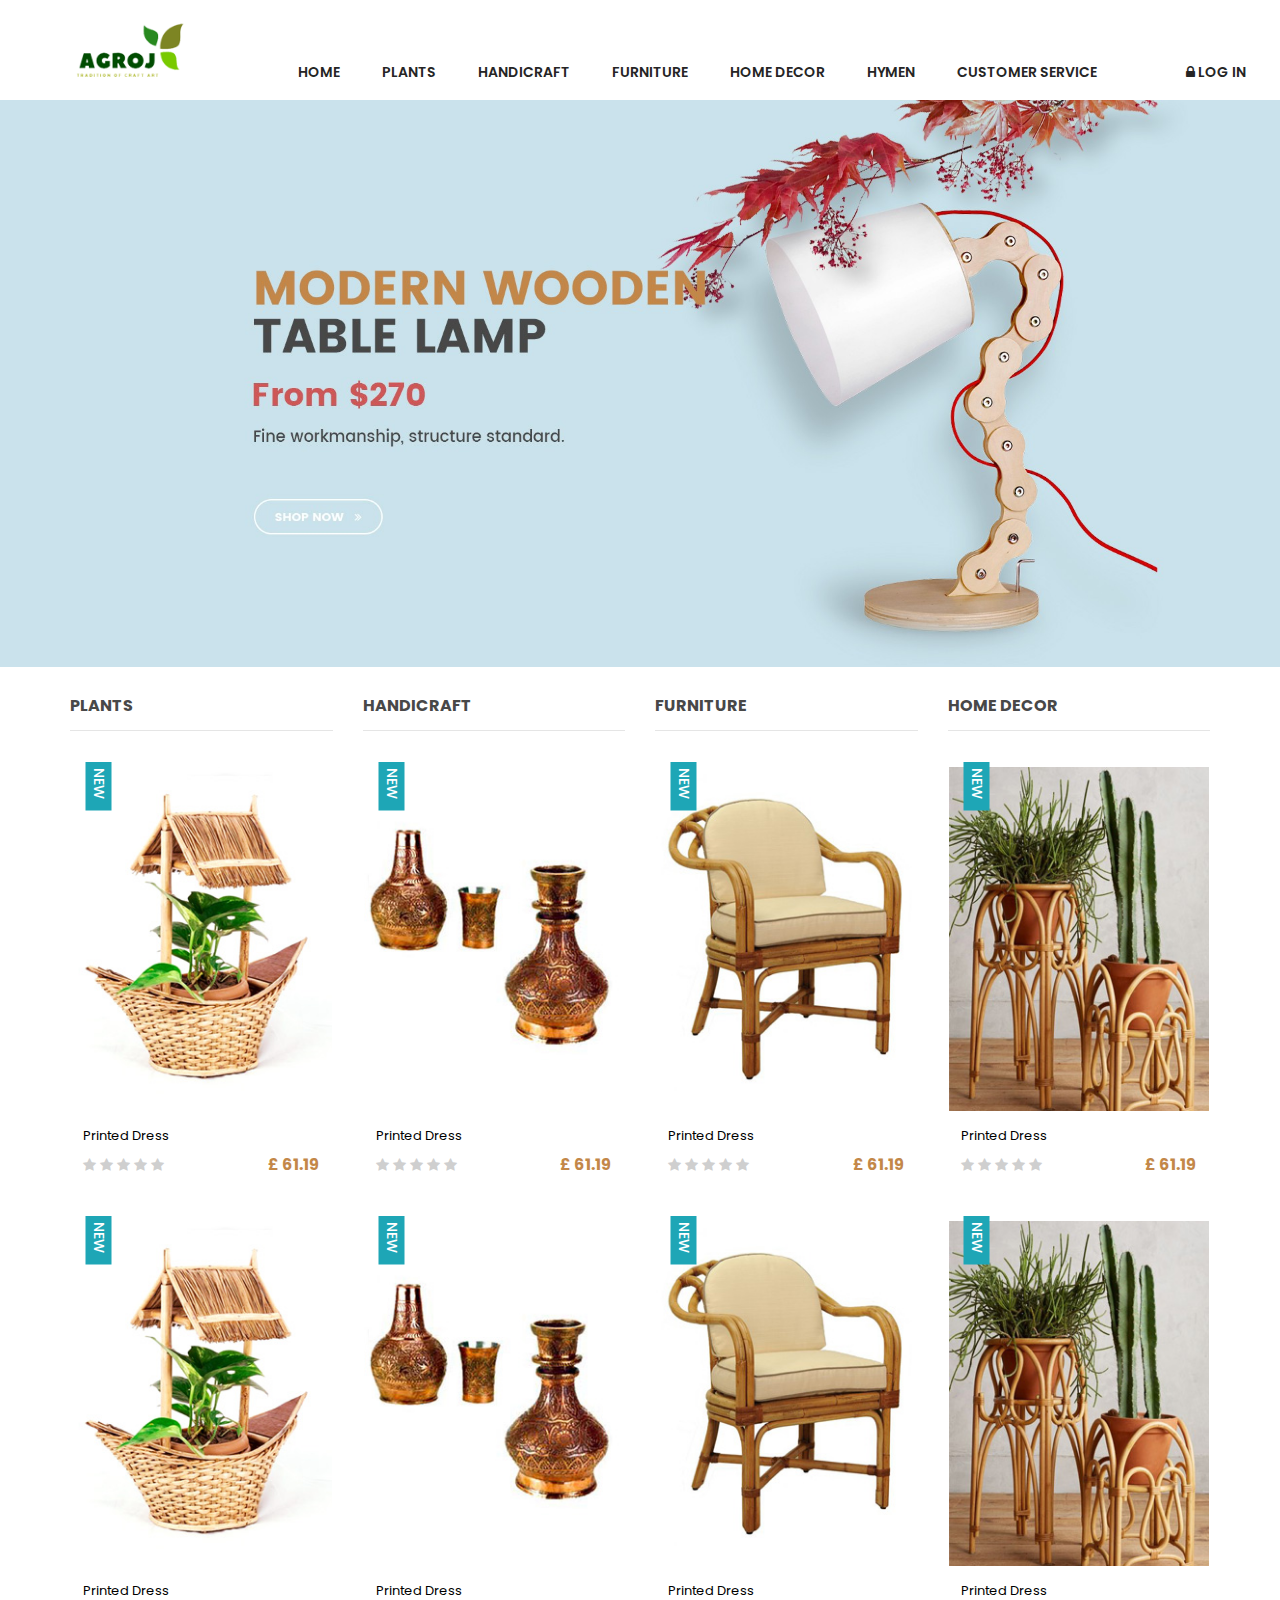
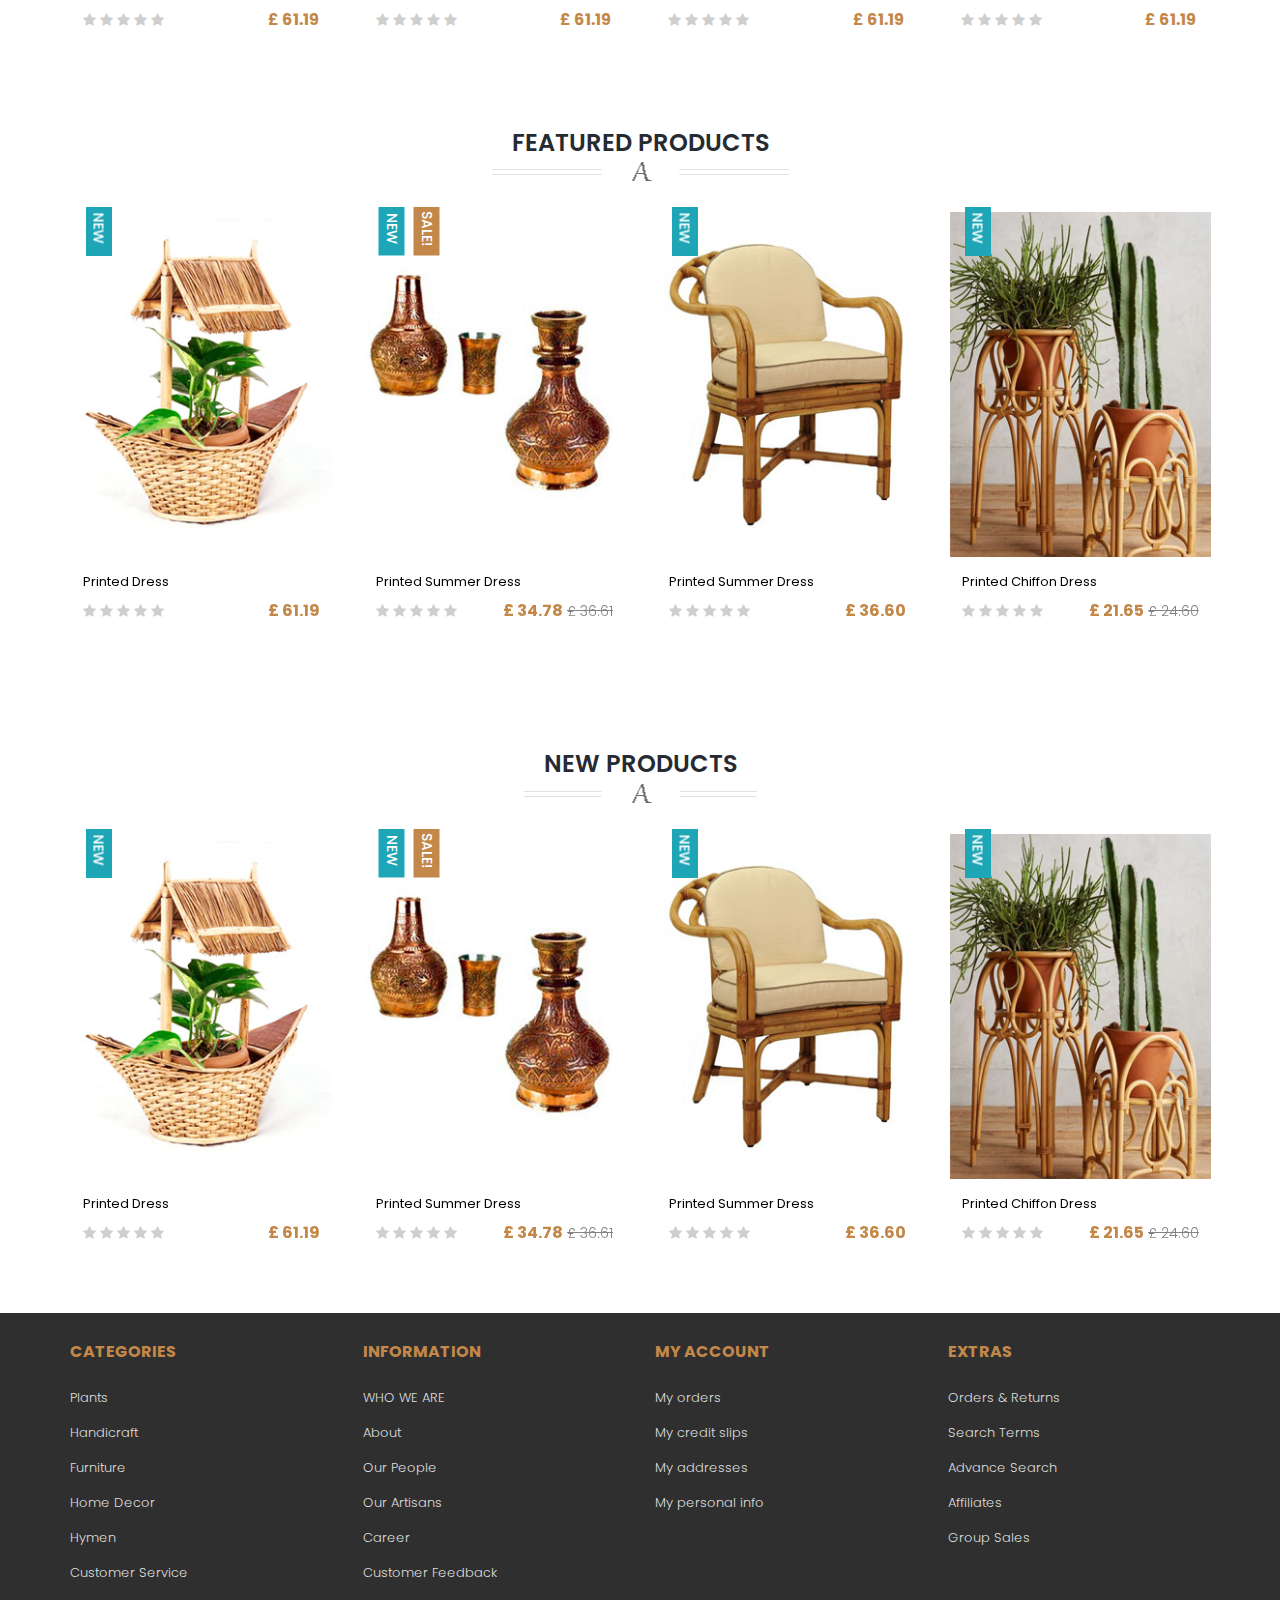
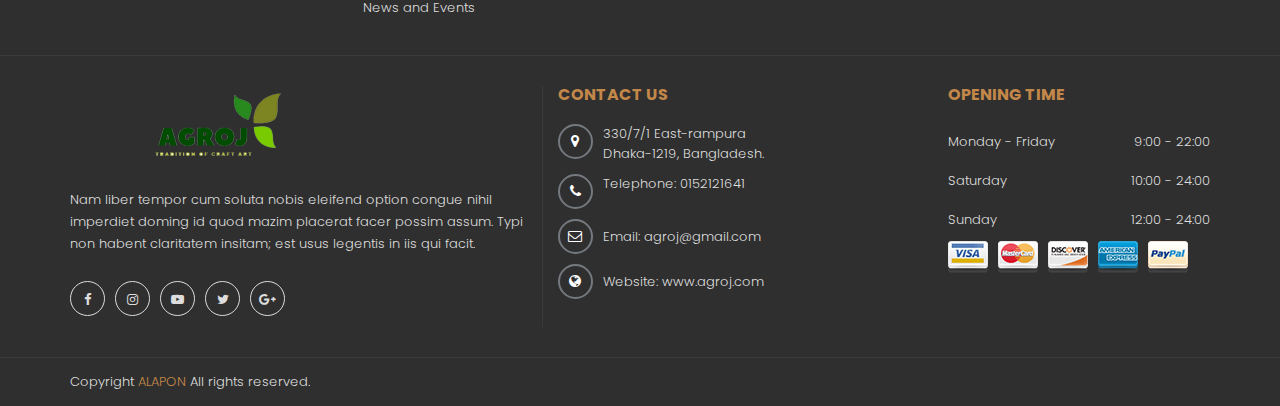
==== commit 09e5e244: "Nav update" ====
--- a/index.html
+++ b/index.html
@@ -7,7 +7,7 @@
         <meta name="description" content="">
         <meta name="viewport" content="width=device-width, initial-scale=1">
         <!-- favicon -->		
-        <link rel="shortcut icon" type="image/x-icon" href="img/favicon.ico">		
+        <link rel="shortcut icon" type="image/x-icon" href="img/favicon.png">		
         <!-- Google Fonts -->
         <link href='https://fonts.googleapis.com/css?family=Poppins:400,500,700,300,600' rel='stylesheet' type='text/css'>
         <link rel="stylesheet" href="https://cdnjs.cloudflare.com/ajax/libs/font-awesome/4.7.0/css/font-awesome.min.css">
@@ -36,6 +36,8 @@
         <link rel="stylesheet" href="css/venobox.css" media="screen" />
         <!-- normalize CSS -->
         <link rel="stylesheet" href="css/normalize.css">
+        <!-- cloud-zoom CSS -->
+        <link rel="stylesheet" href="css/cloud-zoom.css">
         <!-- main CSS -->
         <link rel="stylesheet" href="css/main.css">
         <!-- style CSS -->
@@ -61,7 +63,7 @@
                             </div>
                         </div>
 
-                        <div class="col-lg-8 col-md-8 col-sm-12 col-xs-12">
+                        <div class="col-lg-10 col-md-10 col-sm-12 col-xs-12">
                             <!-- Main Menu -->
                             <div class="mainmenu">
                                 <nav>
@@ -153,15 +155,16 @@
                                             </ul>
                                         </li>
                                         <li><a href="#">Customer Service</a></li>
+                                        <li class="log_in_style"><a href="#"><i class="fa fa-lock"></i> Log In</a></li>
                                     </ul>
                                 </nav>
                             </div>
                             <!--Mian Menu End-->
                         </div>
-                        <!--Header Bottom Right Start-->
+                        <!--Header Bottom Right Start
                         <div class="col-lg-2 col-md-2  col-sm-6 col-xs-12 header-right-inner">
-                            
-                        </div>
+
+                        </div>-->
                     </div>
                 </div>
             </div>
@@ -1253,7 +1256,12 @@
                             <div class="modal-product">
                                 <div class="product-images">
                                     <div class="main-image images">
-                                        <img alt="" src="img/featured/quickview.jpg">
+                                        <div class="zoom-small-image">
+                                            <a href='img/bigimage00.jpg' class = 'cloud-zoom' id='zoom' rel="tint:'#ff0000',showTitle:false,tintOpacity:0.5,smoothMove:5,zoomWidth:480,adjustY:-4,adjustX:10"><img src="img/smallimage.jpg" alt='' title="Optional title display" /></a>
+                                            <a href='img/bigimage00.jpg' class='cloud-zoom-gallery' title='Red' rel="useZoom: 'zoom', smallImage: 'img/smallimage.jpg' "><img class="zoom-tiny-image" src="img/tinyimage.jpg" alt = "Thumbnail 1"/></a>
+                                            <a href='img/bigimage01.jpg' class='cloud-zoom-gallery' title='Blue' rel="useZoom: 'zoom', smallImage: 'img/smallimage-1.jpg'"><img class="zoom-tiny-image" src="img/tinyimage-1.jpg" alt = "Thumbnail 2"/></a>                  
+                                            <a href='img/bigimage02.jpg' class='cloud-zoom-gallery' title='Blue' rel="useZoom: 'zoom', smallImage: 'img/smallimage-2.jpg' "><img class="zoom-tiny-image" src="img/tinyimage-2.jpg" alt = "Thumbnail 3"/></a>
+                                        </div>
                                     </div>
                                 </div>
                                 <div class="product-info">
@@ -1261,17 +1269,17 @@
                                     <div class="price-box">
                                         <p class="price"><span class="special-price"><span class="amount">$132.00</span></span></p>
                                     </div>
-                                    <a href="product-details.html" class="see-all">See all features</a>
+                                    <a href="product_details.html" class="see-all">See all features</a>
                                     <div class="quick-add-to-cart">
                                         <form method="post" class="cart">
                                             <div class="numbers-row">
-                                                <input type="number" id="french-hens" value="3">
+                                                <input type="number" id="french-hens" value="2">
                                             </div>
                                             <button class="single_add_to_cart_button" type="submit">Add to cart</button>
                                         </form>
                                     </div>
                                     <div class="quick-desc">
-                                        Lorem ipsum dolor sit amet, consectetur adipiscing elit. Nam fringilla augue nec est tristique auctor. Donec non est at libero vulputate rutrum. Morbi ornare lectus quis justo gravida semper. Nulla tellus mi, vulputate adipiscing cursus eu, suscipit id nulla.
+                                        Description here :
                                     </div>
                                     <div class="social-sharing">
                                         <div class="widget widget_socialsharing_widget">
@@ -1320,5 +1328,7 @@
         <script src="js/plugins.js"></script>
         <!-- main JS -->		
         <script src="js/main.js"></script>
+        <script src="js/jquery.js"></script>
+        <script src="js/cloud-zoom.1.0.2.min.js"></script>
     </body>
 </html>--- a/css/cloud-zoom.css
+++ b/css/cloud-zoom.css
@@ -0,0 +1,12 @@
+@charset "utf-8";
+/* 这是下方的鼠标指针的移动镜头平方米。 */
+.cloud-zoom-lens {border: 4px solid #888;margin:-4px;background-color:#fff;cursor:move;}
+/* 这是标题文本 */
+.cloud-zoom-title {font-family:Arial, Helvetica, sans-serif;position:absolute !important;background-color:#000;color:#fff;padding:3px;width:100%;text-align:center;font-weight:bold;font-size:10px;top:0px;}
+/* 这是缩放窗�?�。 */
+.cloud-zoom-big {border:4px solid #ccc;overflow:hidden;}
+/* 这是加载消�?�。 */
+.cloud-zoom-loading {color:white;background:#222;padding:3px;border:1px solid #000;}
+.zoom-desc{float:left;margin-left:10px;width:310px;margin-bottom:20px;}
+.zoom-small-image{border:4px solid #CCC;float:left;margin-bottom:20px;}
+.zoom-tiny-image {margin: 10px;border: 2px solid #e8e8e8;}--- a/css/style.css
+++ b/css/style.css
@@ -378,6 +378,16 @@
 .single-product {
   overflow: hidden;
 }
+.single-product {
+    //box-shadow: 12px 15px 20px 0 rgba(46, 61, 73, 0.15);
+    //transition: all 0s ease 0s;
+    border: 1px solid #fff;
+}
+.single-product:hover {
+    //box-shadow: 12px 15px 20px 0 rgba(46, 61, 73, 0.15);
+    //transition: all 0s ease 0s;
+    border: 1px solid #e7e7e7;
+}
 .product-img-content {
   margin-bottom: 15px;
   padding-top: 5px;
@@ -431,6 +441,10 @@
   background: #C38749;
   color: #fff;
 }
+.single-product .product-content {
+    padding-left: 12px;
+    padding-right: 12px;
+}
 .product-content a {
   color: #000;
   font-size: 13px;
@@ -440,6 +454,7 @@
 .rating-icon i {
   color: #cfcfcf;
   cursor: pointer;
+  padding-bottom: 12px;
 }
 .rating-icon i:hover {
   color: #C38748;
@@ -1436,6 +1451,28 @@
   font-size: 12px;
   text-transform: uppercase;
 }
+
+/*----------------------------------------*/
+/*  User profile
+/*----------------------------------------*/
+
+.userProfile img {
+    max-height: 50px;
+    max-width: 50px;
+}
+.userProfilePadding .dropdown-menu {
+    margin: 2px 0px 2px -144px;
+}
+.mainmenu ul li ul li a {
+    transition: all 0ms ease-in 0s;
+}
+.log_in_style {
+    float: right;
+    //border-top: 1px solid #e7e7e7;
+    //border-left: 1px solid #e7e7e7;
+    //border-right: 1px solid #e7e7e7;
+}
+
 /*----------------------------------------*/
 /*  25.	Tab Content
 /*----------------------------------------*/
@@ -2961,15 +2998,15 @@
   z-index: 2;
 }
 #productModal button.close span {
-  border: 1px solid #909295;
-  border-radius: 60px;
-  color: #909295;
-  display: block;
-  height: 30px;
-  line-height: 30px;
-  padding-top: 1px;
-  text-align: center;
-  width: 30px;
+    border: 1px solid #909295;
+    border-radius: 4px;
+    color: #909295;
+    display: block;
+    height: 40px;
+    line-height: 30px;
+    padding-top: 4px;
+    text-align: center;
+    width: 40px;
 }
 #productModal .modal-header {
   border: 0 none;
